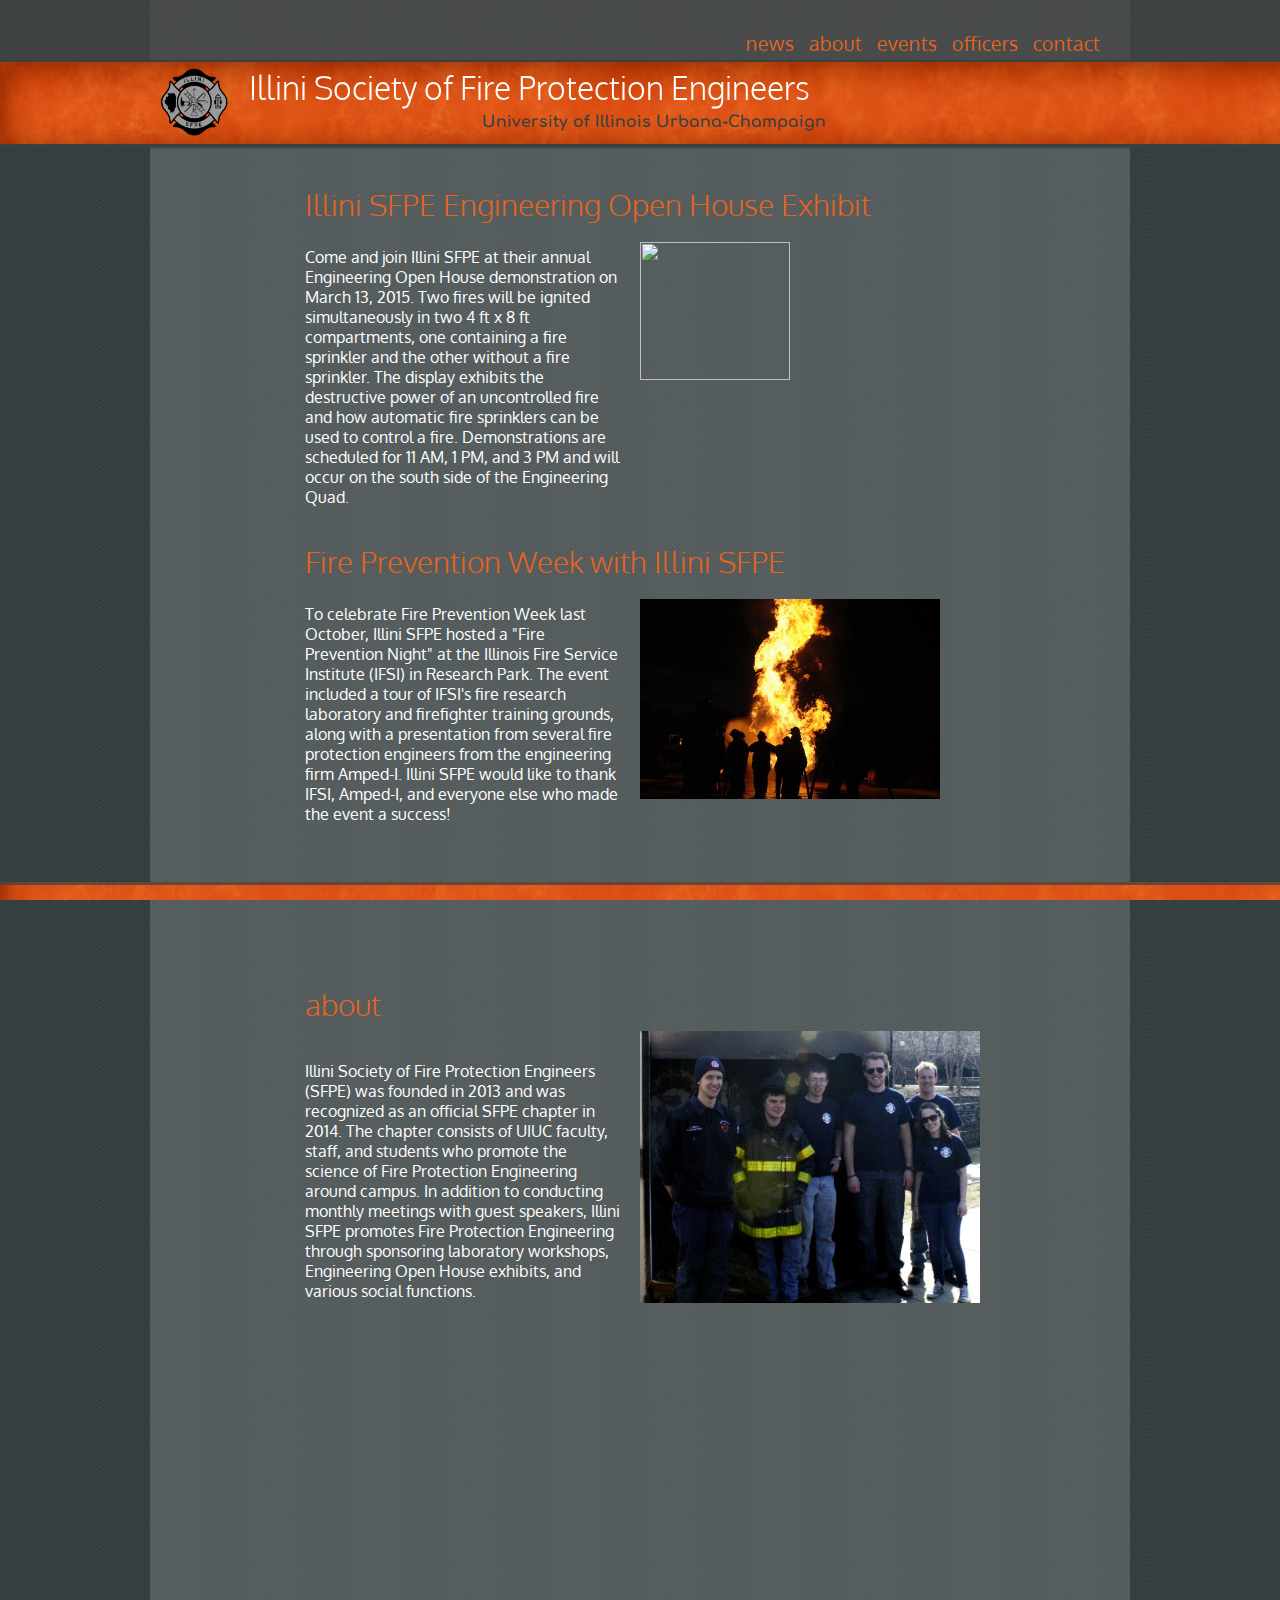
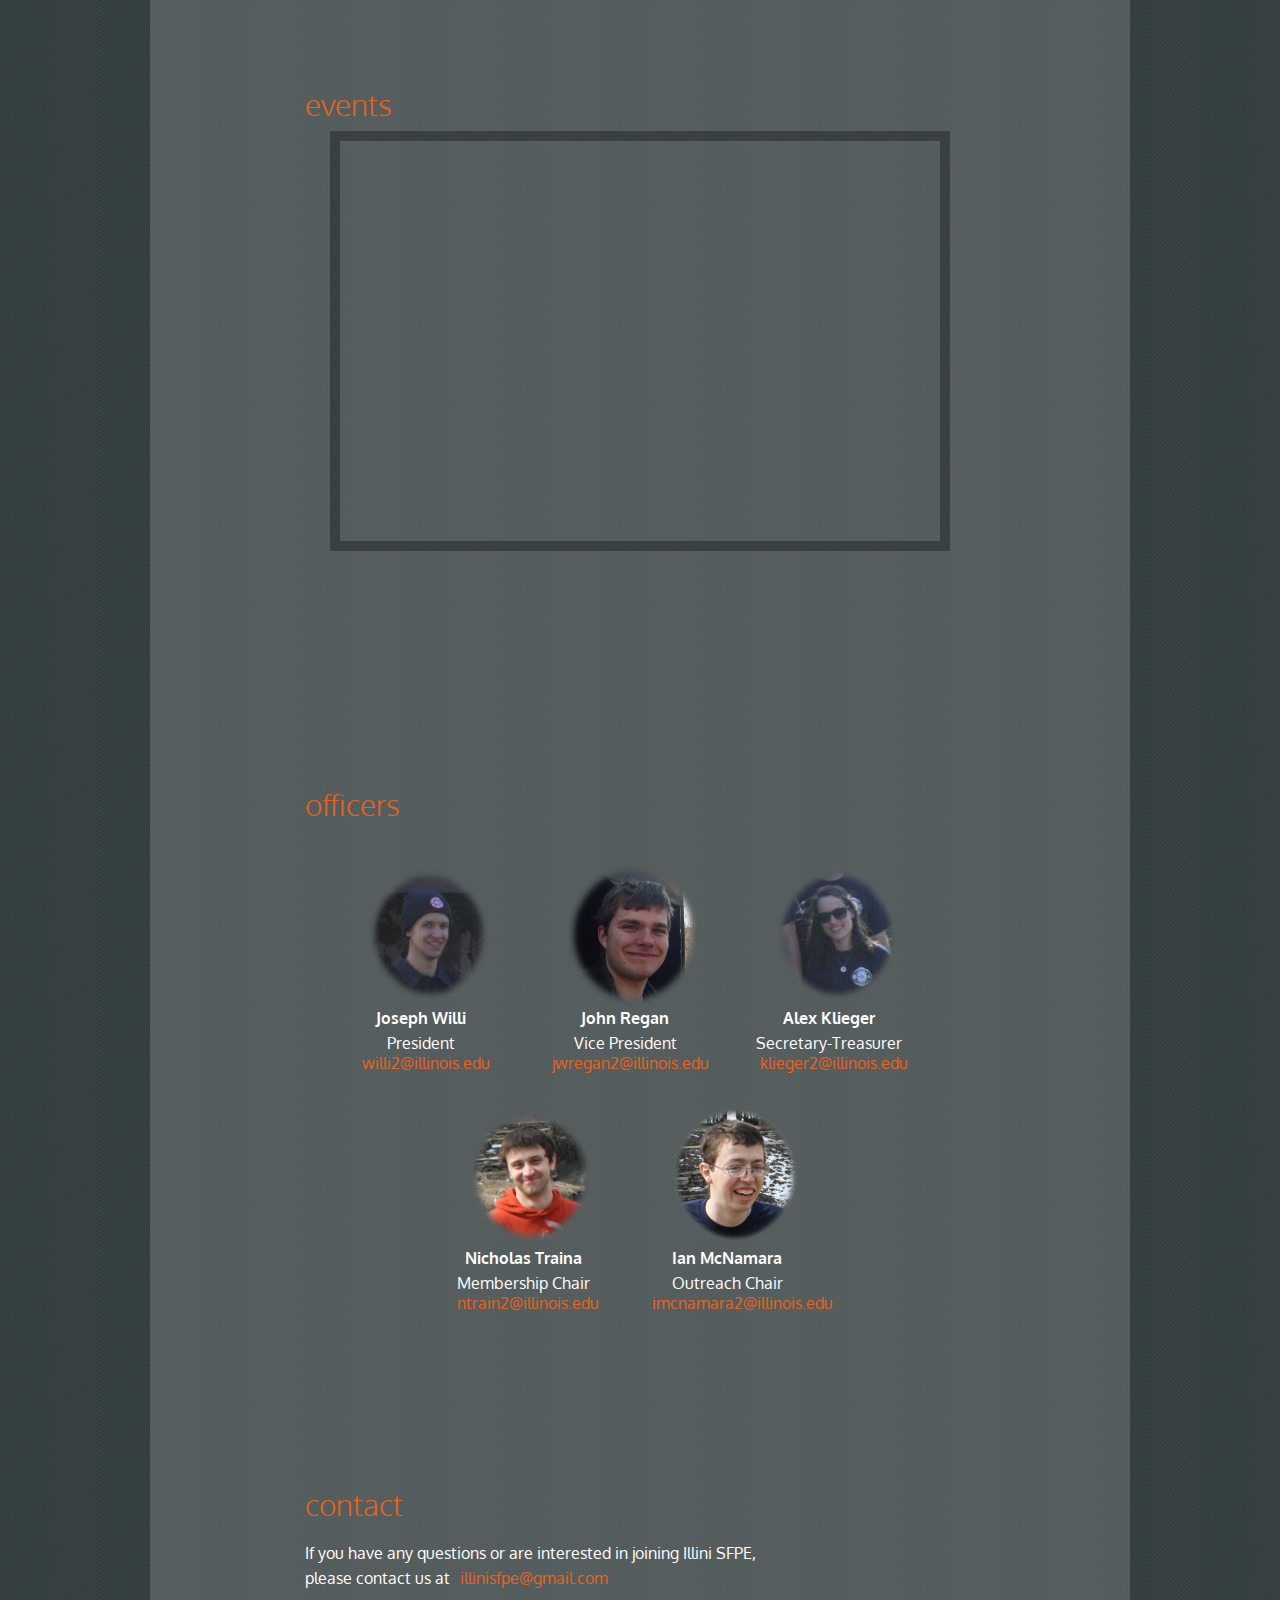
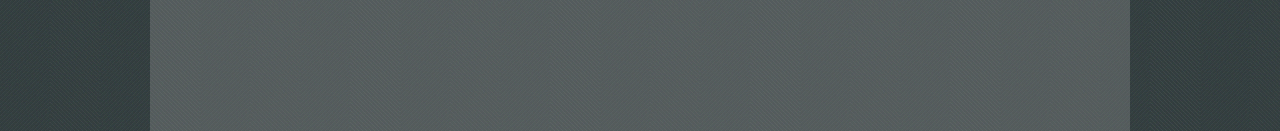
==== index.html @ 4f4c5bdd "Fixed bottom foot" ====
<html>
    <head>
        <title>SFPE UIUC</title>
        <link href='http://fonts.googleapis.com/css?family=Duru+Sans' rel='stylesheet' type='text/css'>
        <link href='http://fonts.googleapis.com/css?family=Comfortaa:300' rel='stylesheet' type='text/css'>
        <link href='http://fonts.googleapis.com/css?family=Oxygen:400,300' rel='stylesheet' type='text/css'>
        <link rel="stylesheet" type="text/css" href="illini_sfpe_website.css">
        <script src="http://ajax.googleapis.com/ajax/libs/jquery/1.11.1/jquery.min.js"></script> 
    	<script src="//code.jquery.com/jquery-1.10.2.js"></script> 
        <script src="illini_sfpe_website.js"></script>
        <script type="text/javascript">
            $(document).ready( function() {
                $('.subMenu').smint({
                    'scrollSpeed' : 1000
                });
            });
        </script>
    </head>
    <body>
         <div  class="sticky">
            <div class="navbar smint">
                <nav class="navbuttons">
                    <a href="#news">news</a>
                    <a href="#about">about</a>
                    <a href="#events">events</a>
                    <a href="#officers">officers</a>
                    <a href="#contact">contact</a>
                </nav>
            </div>
            <div class="logo smint">
                <a href="#news">
                    <img src="logo.png">
                    <div class="name_wrapper">
                    <h1>Illini Society of Fire Protection Engineers</h1>
                    <h4> University  of Illinois Urbana-Champaign </h4>
                    </div>
                </a>
            </div>
        </div>
        <div class="box">
            <div class="main">
           	   <div class="section-wrapper news">

                        <h4 class="title">Illini SFPE Engineering Open House Exhibit</h4>
                        <div class="section">
                            <div class="content_wrapper">
                                <figure>
                                    <img class="eoh" src="eoh.jpg" align="right">
                                    <!-- <figcaption>class="content">Live-fire propane training exercise at IFSI</figcaption> -->
                                </figure>
                            </div>
                            <div class="content_wrapper">
                                <p>Come and join Illini SFPE at their annual Engineering Open House demonstration on March 13, 2015. Two fires will be ignited simultaneously in two 4 ft x 8 ft compartments, one containing a fire sprinkler and the other without a fire sprinkler. The display exhibits the destructive power of an uncontrolled fire and how automatic fire sprinklers can be used to control a fire. 
                                Demonstrations are scheduled for 11 AM, 1 PM, and 3 PM and will occur on the south side of the Engineering Quad. </p>
                                <!-- The sprinkler will suppress the fire in its compartment while the fire in the other compartment will continue to grow and eventually reach a state known as &#8220;flashover&#8221;. -->
                            </div>
                        </div>
                        <h4 class="title">Fire Prevention Week with Illini SFPE</h4>
                        <div class="section">
                            <div class="content_wrapper">
                                <figure>
                                    <img class="eoh" src="fire.jpg" align="right">
                                    <!--<figcaption class="content">Live-fire propane training exercise at IFSI</figcaption>!-->
                                </figure>
                            </div>
                            <div class="content_wrapper">
                                <p>To celebrate Fire Prevention Week last October, Illini SFPE hosted a "Fire Prevention Night" at the Illinois Fire Service Institute (IFSI) in Research Park. The event included a tour of IFSI's fire research laboratory and firefighter training grounds, along with a presentation from several fire protection engineers from the engineering firm Amped-I. Illini SFPE would like to thank IFSI, Amped-I, and everyone else who made the event a success!
                                </p>
                            </div>
                       </div>
<!--                         <h4 class="title">Fire Prevention Tips</h4>
                        <div class="section content">
                                <ul>
                                    <li>If a fire occurs in your home, GET OUT, STAY OUT and CALL for help</li>
				    <li>Install smoke alarms on every level of your home, inside bedrooms and outside sleeping areas</li>
				    <li>Test smoke alarms once a month, if they’re not working, change the batteries</li>
				    <li>Talk with all household members about a fire escape plan and practice the plan twice a year.</li>
				</ul> -->
<!--                 </div> -->
                    </div>
                    <div class="section-wrapper about">
                            <h4 class="title">about</h4>
                            <div class="section">
                                <img class="eoh" src="Group_Picture2.jpg" align="right">
                                <p class="content">Illini Society of Fire Protection Engineers (SFPE) was founded in 2013 and was recognized as an official SFPE chapter in 2014. The chapter consists of UIUC faculty, staff, and students who promote the science of Fire Protection Engineering around campus. In addition to conducting monthly meetings with guest speakers, Illini SFPE promotes Fire Protection Engineering through sponsoring laboratory workshops, Engineering Open House exhibits, and various social functions.</p>
                    </div>
                    </div>
                        <div class="section-wrapper events">
                        <h4 class="title">events</h4>
                        <div class= "section"> 
                            <center>
                                <iframe src="https://www.google.com/calendar/embed?src=illinisfpe%40gmail.com&ctz=America/Chicago" style="width="600" height="400" frameborder="0" scrolling="no"">	      
                                </iframe>
                            </center>
                        </div>
                    </div>
                    <div class="section-wrapper officers">
                        <h4 class="title">officers</h4>
                        <div class="section">
                            <div  class="officer">
                                <img src="Joey.png">
                                <h4>Joseph Willi</h4>
                                <p class="content">President</p>
                                <a href="mailto:willi2@illinois.edu" target="_top">willi2@illinois.edu</a>
                            </div>
                            <div class="officer">
                                <img src="Jack.png">
                                <h4>John Regan</h4>
                                <p class="content">Vice President</p>
                                <a href="mailto:jwregan2@illinois.edu" target="_top">jwregan2@illinois.edu</a>
                            </div>
                            <div class="officer">
                                <img src="Alex.png">
                                <h4>Alex Klieger</h4>
                                <p class="content">Secretary-Treasurer</p>
                                <a href="mailto:klieger2@illinois.edu" target="_top">klieger2@illinois.edu</a>
                            </div>
                            <div class="officer">
                                <img src="Nick.png">
                                <h4>Nicholas Traina</h4>
                                <p class="content">Membership Chair</p>
                                <a href="mailto:ntrain2@illinois.edu" target="_top">ntrain2@illinois.edu</a>
                            </div>
                            <div class="officer">
                                <img src="Ian.png">
                                <h4>Ian McNamara</h4>
                                <p class="content">Outreach Chair</p>
                                <a href="mailto:imcnamara2@illinois.edu" target="_top">imcnamara2@illinois.edu</a>
                            </div>
                        </div>
                    </div>
                    <div class="section-wrapper contact">
                        <h4 class="title">contact</h4>
                        <p class="content">If you have any questions or are interested in joining Illini SFPE,</p>
                        <p> please contact us at<a href="mailto:illinisfpe@gmail.com" target="_top">illinisfpe@gmail.com</a></p>
                   </div>
                </div>
<!--             <img class="bottom-image" src="topPic.jpg">
            <br> -->
            </div>
            <div class="foot"></div>
        </body>
</html>
---- illini_sfpe_website.css ----
html, body {
	background-image: url("green-fibers.png");
	margin: 0;
	padding: 0;
}

.sticky {
    margin: 0;
    padding: 0;
	position: fixed;
	width: 100%;
	top: 0;
}

.navbar {
	background-color:rgba(68, 68, 68, 0.7);
	height: 60px;
}

nav {
    margin: 30px 10px 0 0;
    position: absolute;
    right: 170px;
    font-size: 20px;
    padding: 0;
}

a:link {
    border: none;
    font-family: 'Oxygen', sans-serif;
    color: rgb(231, 100, 32); 
    text-decoration: none;
    padding-left: 10px;
}

a:visited {
    color: rgb(231, 100, 32);
    text-decoration: none;
}

a:hover {
    color: white;
}

a:active {
    color: silver;
}

.logo {
    box-shadow: 2px 2px 2px rgb(58, 64, 64);
    border-top: solid 2px rgb(58, 64, 64);
    border-bottom: solid 2px rgb(58, 64, 64);
    height: 82px;
    padding: 0;
    background-image: url('fireFinal01.png');
}

.logo h1 {
    font-weight: 300;
}

.logo h4 {
    size: 30px;
    padding-left:233px;
    color: rgb(58, 64, 64);
    font-family: 'Comfortaa', sans-serif;
}

.logo a {
	display: inline-block;
}
.logo .name_wrapper {
    display: inline-block;
    vertical-align: top;
}

.logo img {
	width: 70px;
	height: 70px;
	padding: 5px 10px 5px 150px;
}
.box {
   background-color: rgba(162, 162, 162, 0.3);
   padding-bottom: 1px;
   margin: 0 150px;
}

.top img {
    padding: 100px 0 165px 0;
    width: 100%;
}

.main {
    margin-left: 150px;
    margin-right: 150px;
}

img {
    width: 100%;
}

.title {
    padding-top: 30px;
}

.section-wrapper {
    box-sizing: border-box;
    height: 700px;
    padding-bottom: 50px;
    padding-top: 50px;
}

.news {
    padding-top: 150;
    height: 900px;
    padding-bottom: 200px;
}

.section-wrapper.contact {
    height: 300px;
    margin-bottom: 30px;
}

.contact .title {
    padding-bottom: 15px;
}

.section p {
    padding-top: 5px;
}

.section img {
    padding-left: 15px;
}

.content_wrapper {
}

.home {
	position: relative;
}
.home .img_caption_wrapper {
    position: absolute
    align: right;
    padding-left: 15px;
}
.title {
    color: rgb(231, 100, 32);
    font-family: 'Oxygen', sans-serif;
    font-weight: 100;
    font-size: 30px;
    padding-bottom: 3px;
    margin: 5px;
}

.content, p, h1, h4 {
    margin: 5px;
    color: white;
    font-family: 'Oxygen', sans-serif;
}

.about p {
	padding-top: 30px;
}

p {
    font-size: 16px;
}
.eoh {
    width: 50%;
}
/*
.left-div {
    display: inline-block;
    width: 50%;
    margin: 0;
    padding: 0;
}

.space {
    display: inline-block;
    width: 3%;
}

.right-div {
    display: inline-block;
    width: 44%;
    padding: 44%;
    padding: 0;
    margin: 0;
    vertical-align: top;
}
*/

iframe {
    width: 600px;
    height: 400px;
    border: solid 10px rgb(58, 64, 64);
}

.officers .section {
    text-align: center;
}

.officer {
    padding-top: 30px;
    display: inline-block;
    margin-right: 30px;
    width: 25%;
    text-align: center;
}

.officer img {
    width: 80%;
}

.officer h4, .officer p {
    text-align: center;
    margin: 0;
}


.bottom-image {
    margin:0;
    padding:0;
    max-width: 100%; 
}

.foot {
    border-top: solid 3px;
    border-top-color:rgba(68, 68, 68, 0.8);
    background-image: url("fireFooter.png");
    height: 15px;
    border-bottom: 0px;
    margin: 0;
    padding: 0;
    position: fixed;
    width: 100%; 
    left: 0;
    bottom: 0;
}
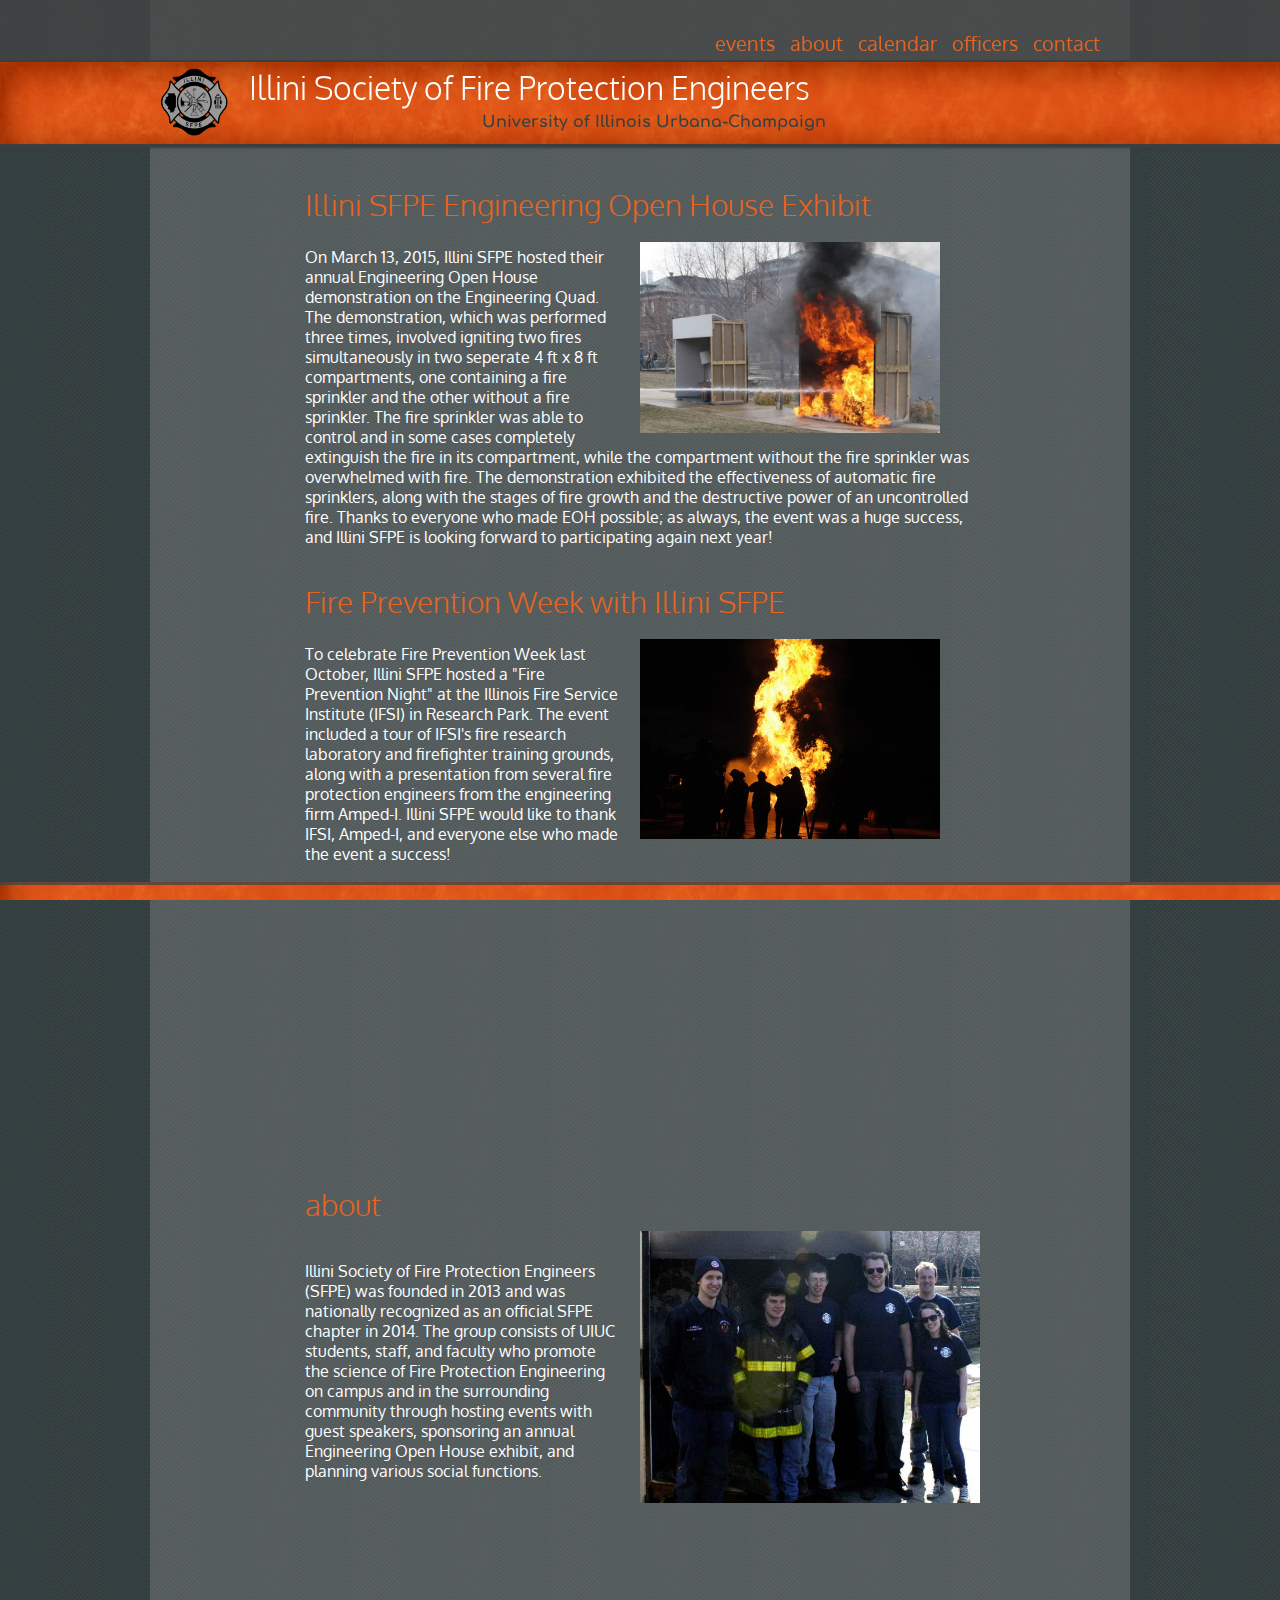
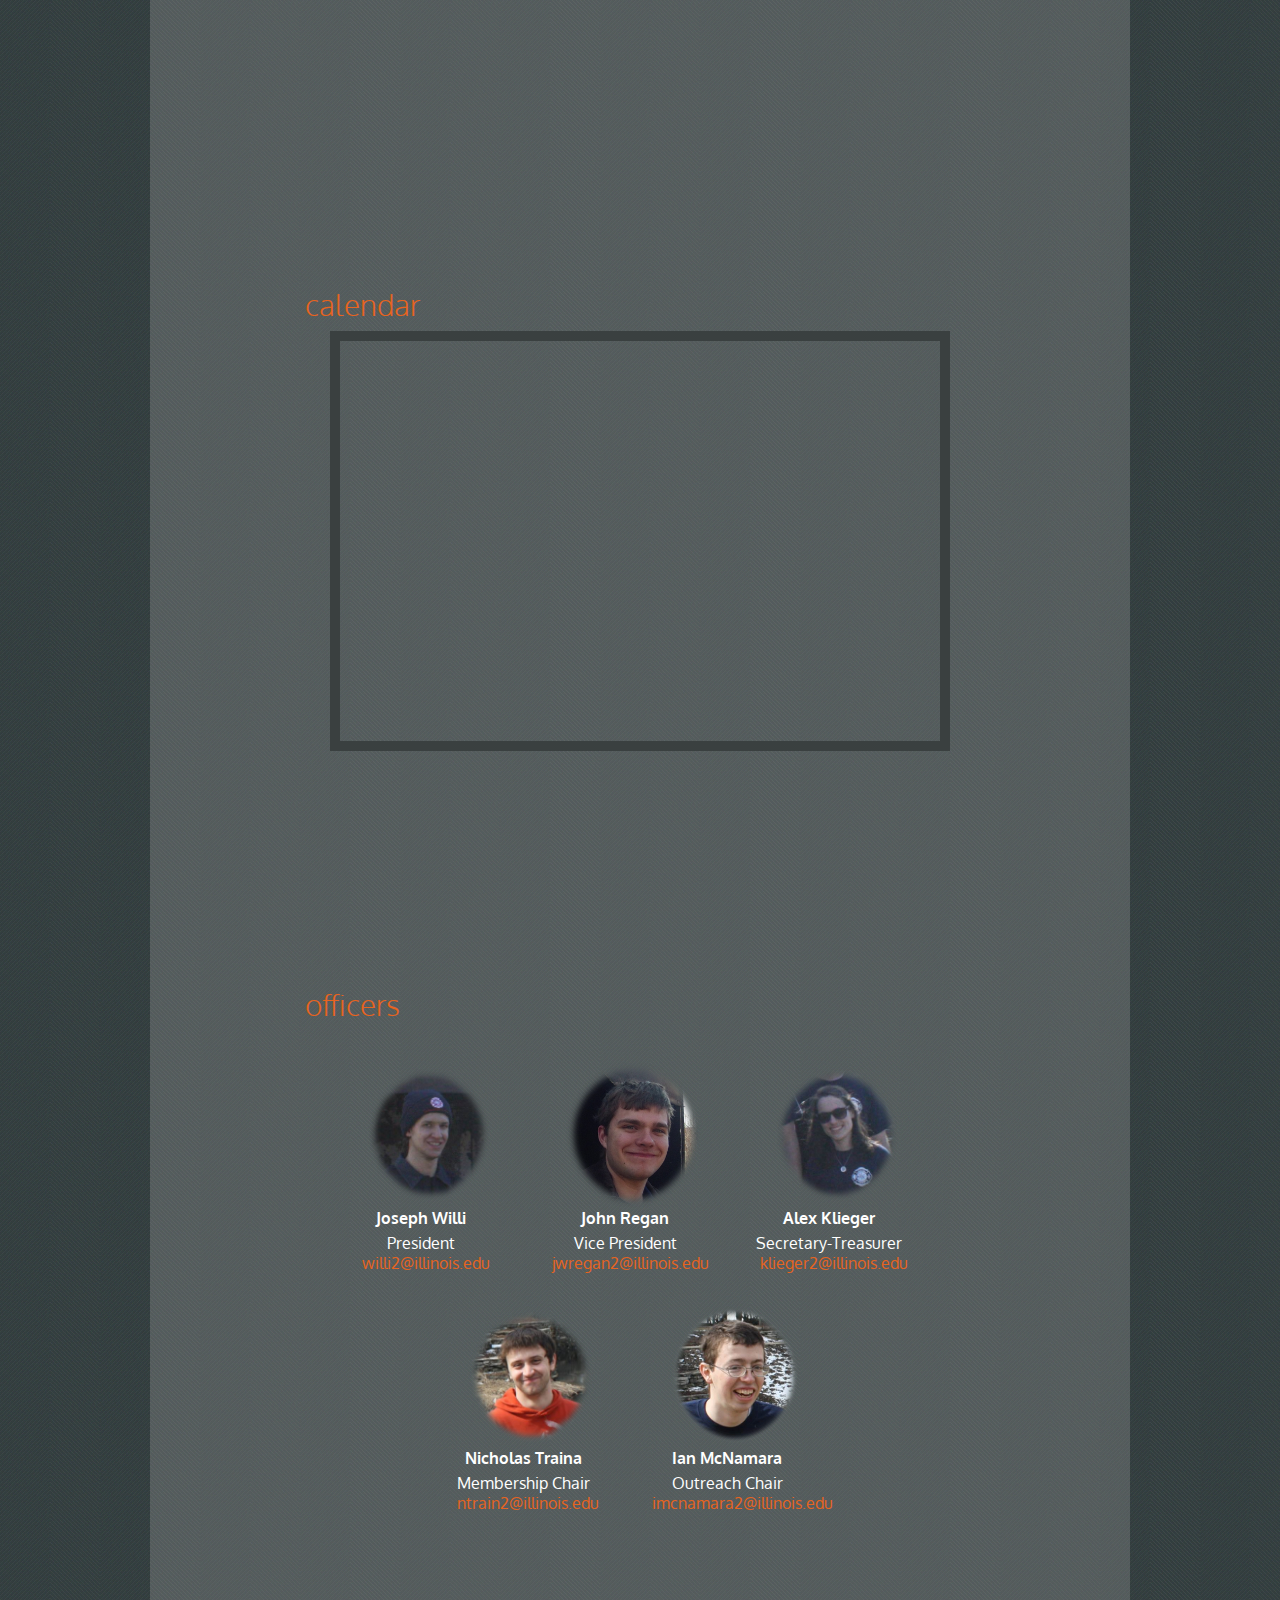
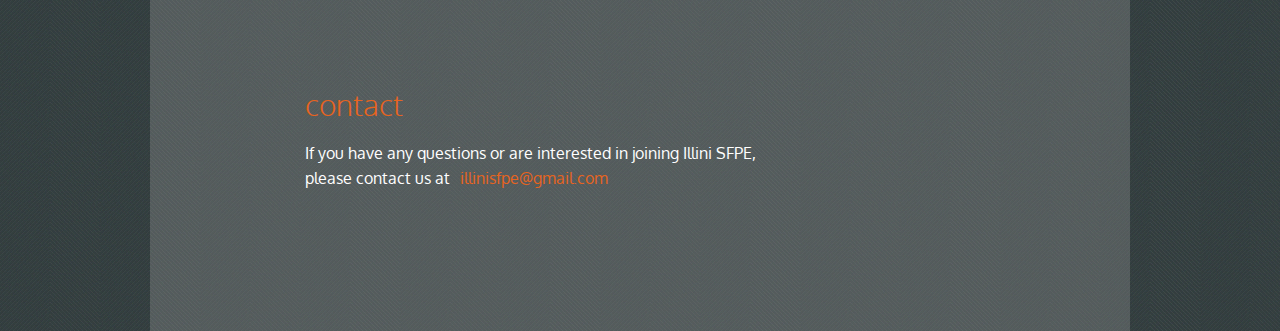
==== commit e63e4f21: "EOH Event Description" ====
--- a/index.html
+++ b/index.html
@@ -20,15 +20,15 @@
          <div  class="sticky">
             <div class="navbar smint">
                 <nav class="navbuttons">
-                    <a href="#news">news</a>
+                    <a href="#events">events</a>
                     <a href="#about">about</a>
-                    <a href="#events">events</a>
+                    <a href="#calendar">calendar</a>
                     <a href="#officers">officers</a>
                     <a href="#contact">contact</a>
                 </nav>
             </div>
             <div class="logo smint">
-                <a href="#news">
+                <a href="#events">
                     <img src="logo.png">
                     <div class="name_wrapper">
                     <h1>Illini Society of Fire Protection Engineers</h1>
@@ -39,20 +39,18 @@
         </div>
         <div class="box">
             <div class="main">
-           	   <div class="section-wrapper news">
-
+           	   <div class="section-wrapper events">
                         <h4 class="title">Illini SFPE Engineering Open House Exhibit</h4>
                         <div class="section">
                             <div class="content_wrapper">
                                 <figure>
-                                    <img class="eoh" src="eoh.jpg" align="right">
-                                    <!-- <figcaption>class="content">Live-fire propane training exercise at IFSI</figcaption> -->
+                                    <img class="eoh" src="eoh.JPG" align="right">
+                                    <!-- <! <figcaption>class="content">Live-fire propane training exercise at IFSI</figcaption> -->
                                 </figure>
                             </div>
                             <div class="content_wrapper">
-                                <p>Come and join Illini SFPE at their annual Engineering Open House demonstration on March 13, 2015. Two fires will be ignited simultaneously in two 4 ft x 8 ft compartments, one containing a fire sprinkler and the other without a fire sprinkler. The display exhibits the destructive power of an uncontrolled fire and how automatic fire sprinklers can be used to control a fire. 
-                                Demonstrations are scheduled for 11 AM, 1 PM, and 3 PM and will occur on the south side of the Engineering Quad. </p>
-                                <!-- The sprinkler will suppress the fire in its compartment while the fire in the other compartment will continue to grow and eventually reach a state known as &#8220;flashover&#8221;. -->
+                                <p> On March 13, 2015, Illini SFPE hosted their annual Engineering Open House demonstration on the Engineering Quad. The demonstration, which was performed three times, involved igniting two fires simultaneously in two seperate 4 ft x 8 ft compartments, one containing a fire sprinkler and the other without a fire sprinkler. The fire sprinkler was able to control and in some cases completely extinguish the fire in its compartment, while the compartment without the fire sprinkler was overwhelmed with fire. The demonstration exhibited the effectiveness of automatic fire sprinklers, along with the stages of fire growth and the destructive power of an uncontrolled fire. Thanks to everyone who made EOH possible; as always, the event was a huge success, and Illini SFPE is looking forward to participating again next year!
+                                </p>
                             </div>
                         </div>
                         <h4 class="title">Fire Prevention Week with Illini SFPE</h4>
@@ -68,25 +66,16 @@
                                 </p>
                             </div>
                        </div>
-<!--                         <h4 class="title">Fire Prevention Tips</h4>
-                        <div class="section content">
-                                <ul>
-                                    <li>If a fire occurs in your home, GET OUT, STAY OUT and CALL for help</li>
-				    <li>Install smoke alarms on every level of your home, inside bedrooms and outside sleeping areas</li>
-				    <li>Test smoke alarms once a month, if they’re not working, change the batteries</li>
-				    <li>Talk with all household members about a fire escape plan and practice the plan twice a year.</li>
-				</ul> -->
-<!--                 </div> -->
                     </div>
-                    <div class="section-wrapper about">
-                            <h4 class="title">about</h4>
-                            <div class="section">
-                                <img class="eoh" src="Group_Picture2.jpg" align="right">
-                                <p class="content">Illini Society of Fire Protection Engineers (SFPE) was founded in 2013 and was recognized as an official SFPE chapter in 2014. The chapter consists of UIUC faculty, staff, and students who promote the science of Fire Protection Engineering around campus. In addition to conducting monthly meetings with guest speakers, Illini SFPE promotes Fire Protection Engineering through sponsoring laboratory workshops, Engineering Open House exhibits, and various social functions.</p>
+                <div class="section-wrapper about">
+                    <h4 class="title">about</h4>
+                    <div class="section">
+                        <img class="eoh" src="Group_Picture2.jpg" align="right">
+                        <p class="content">Illini Society of Fire Protection Engineers (SFPE) was founded in 2013 and was nationally recognized as an official SFPE chapter in 2014. The group consists of UIUC students, staff, and faculty who promote the science of Fire Protection Engineering on campus and in the surrounding community through hosting events with guest speakers, sponsoring an annual Engineering Open House exhibit, and planning various social functions. </p>
                     </div>
                     </div>
-                        <div class="section-wrapper events">
-                        <h4 class="title">events</h4>
+                        <div class="section-wrapper calendar">
+                        <h4 class="title">calendar</h4>
                         <div class= "section"> 
                             <center>
                                 <iframe src="https://www.google.com/calendar/embed?src=illinisfpe%40gmail.com&ctz=America/Chicago" style="width="600" height="400" frameborder="0" scrolling="no"">	      
--- a/illini_sfpe_website.css
+++ b/illini_sfpe_website.css
@@ -110,9 +110,9 @@
     padding-top: 50px;
 }
 
-.news {
+.events {
     padding-top: 150;
-    height: 900px;
+    height: 1100px;
     padding-bottom: 200px;
 }
 
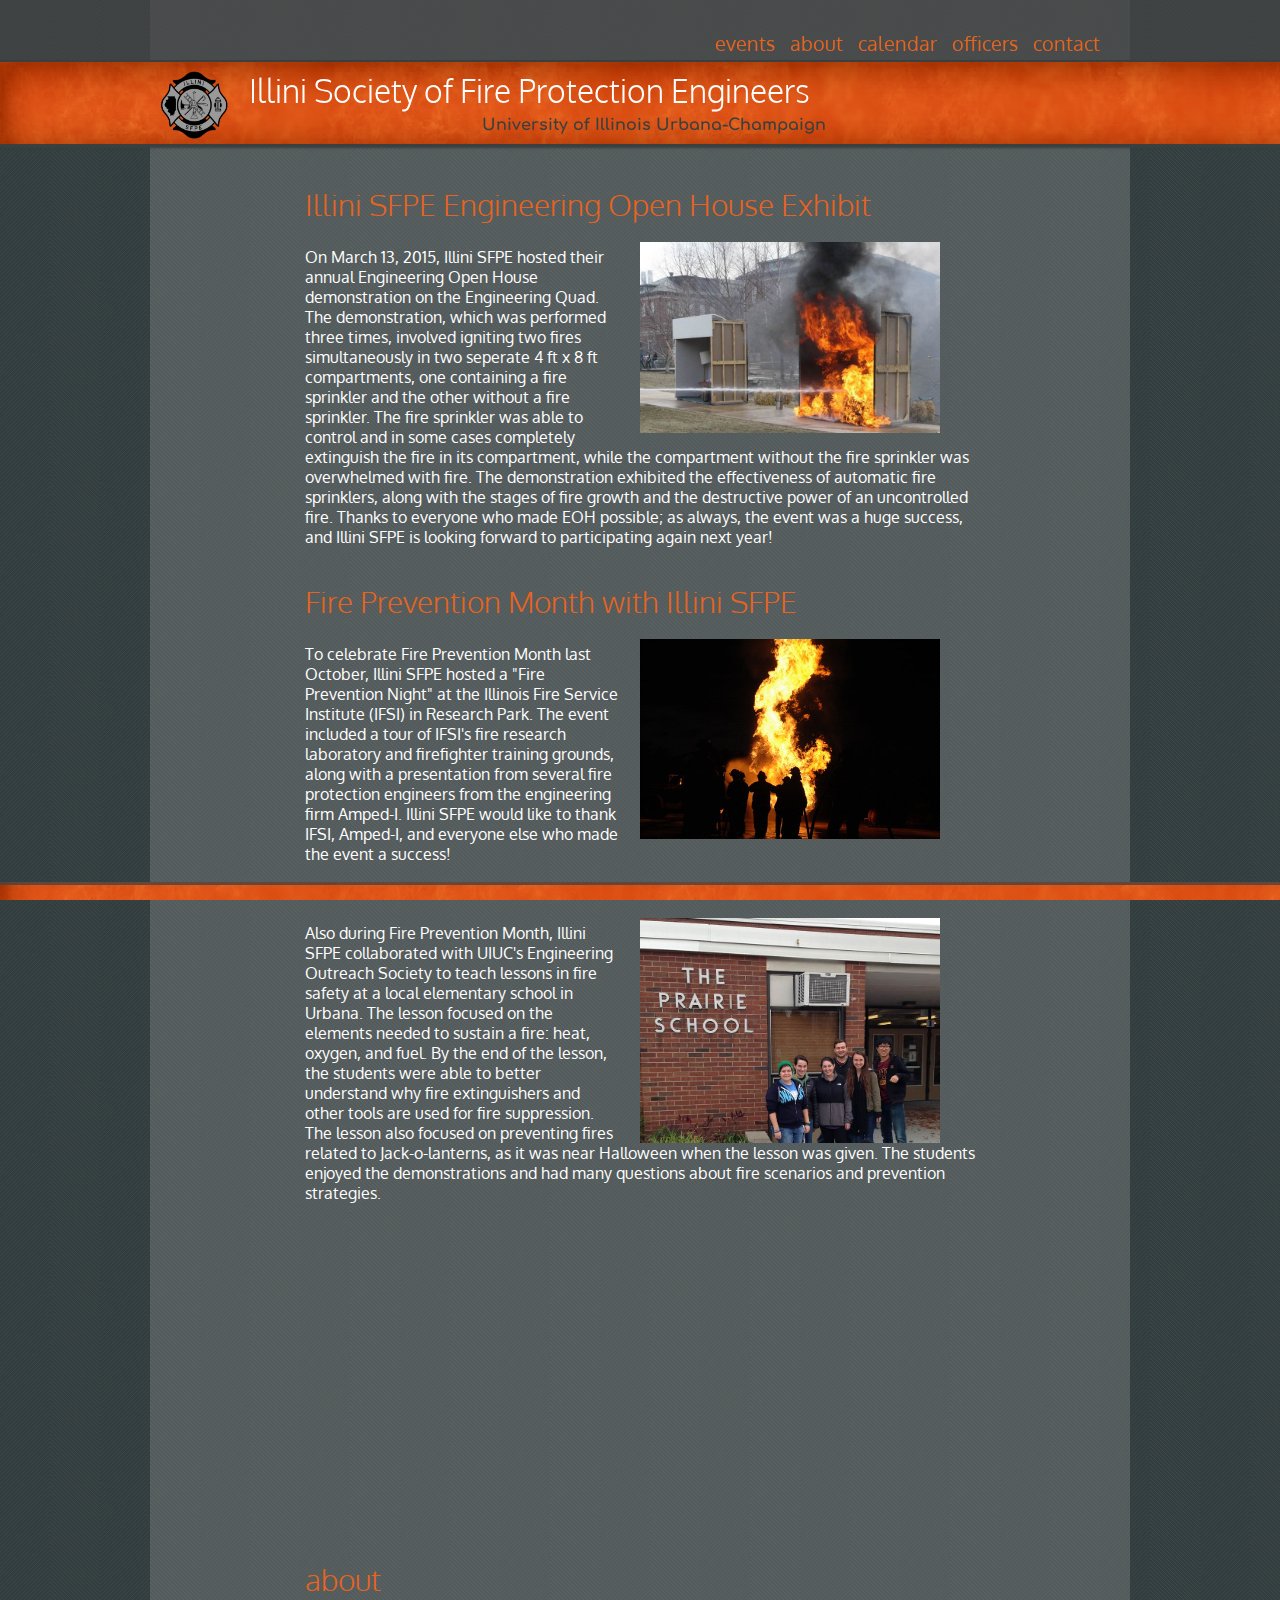
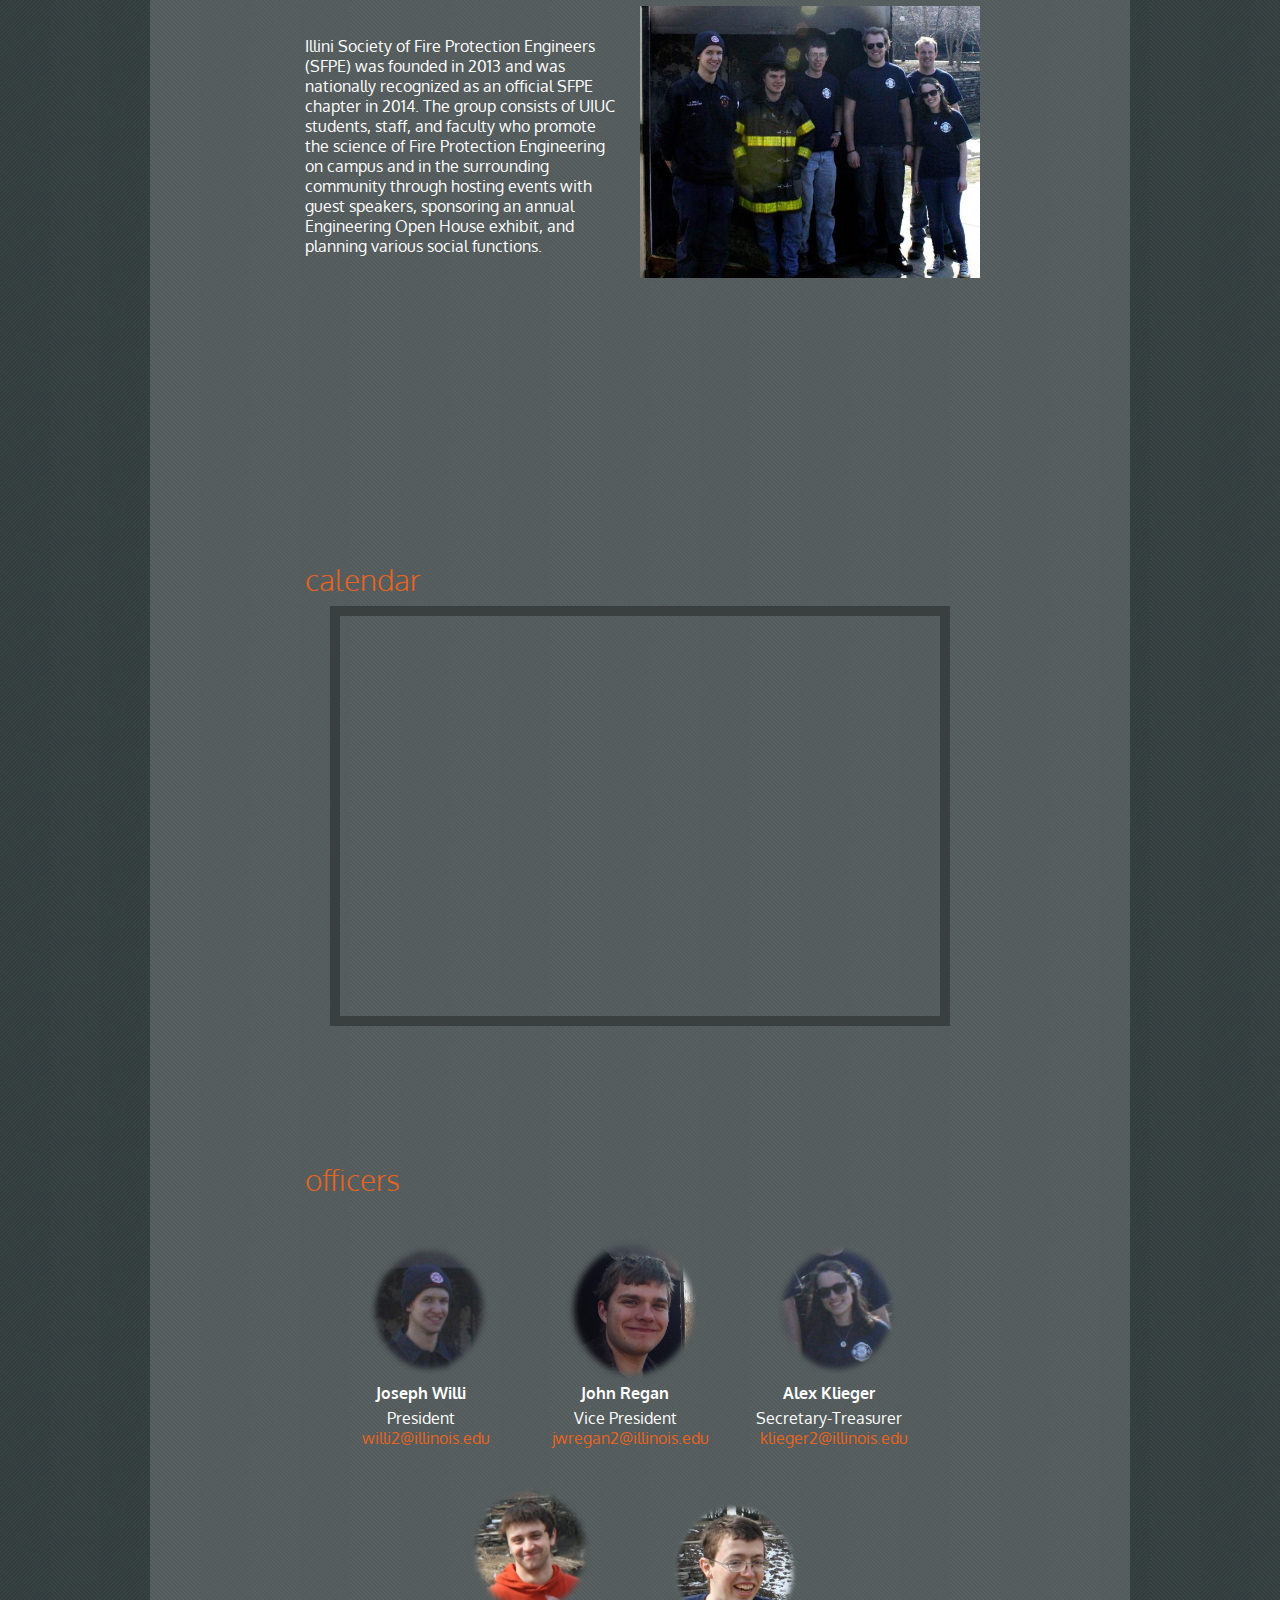
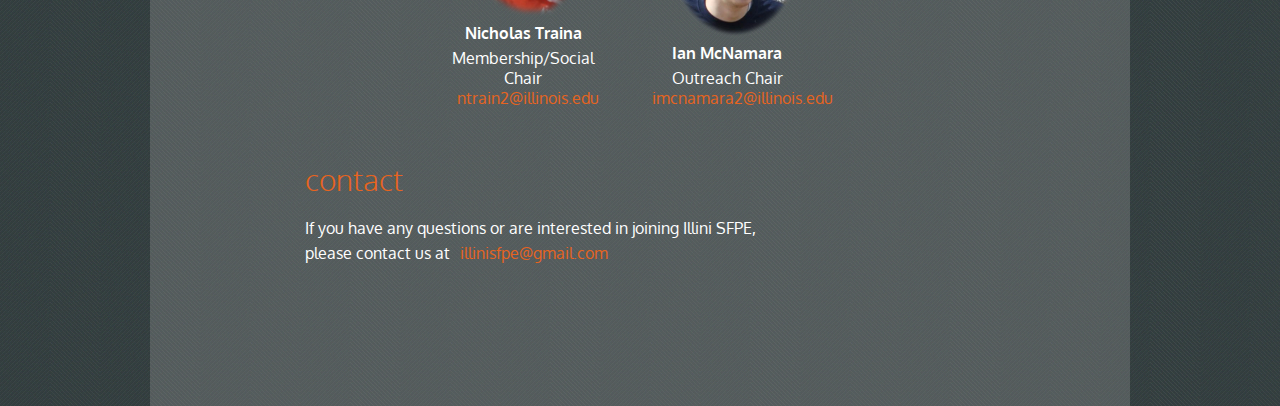
==== commit 2b667964: "FB Button, Grade School Description" ====
--- a/index.html
+++ b/index.html
@@ -1,6 +1,7 @@
 <html>
     <head>
         <title>SFPE UIUC</title>
+        <link rel="shortcut icon" href="logo.png">
         <link href='http://fonts.googleapis.com/css?family=Duru+Sans' rel='stylesheet' type='text/css'>
         <link href='http://fonts.googleapis.com/css?family=Comfortaa:300' rel='stylesheet' type='text/css'>
         <link href='http://fonts.googleapis.com/css?family=Oxygen:400,300' rel='stylesheet' type='text/css'>
@@ -17,8 +18,16 @@
         </script>
     </head>
     <body>
+<!--         <div id="fb-root"></div> <script>(function(d, s, id) {
+        //   var js, fjs = d.getElementsByTagName(s)[0];
+        //   if (d.getElementById(id)) return;
+        //   js = d.createElement(s); js.id = id;
+        //   js.src = "//connect.facebook.net/en_US/sdk.js#xfbml=1&version=v2.0";
+        //   fjs.parentNode.insertBefore(js, fjs);
+        // }(document, 'script', 'facebook-jssdk'));</script> -->
          <div  class="sticky">
             <div class="navbar smint">
+             <iframe align="left" src="http://www.facebook.com/plugins/like.php?href=http%3A%2F%2Fwww.facebook.com/IlliniSFPE" layout="button_count" action="like" colorscheme="light" style="overflow:hidden;width:30%;height:60px;" scrolling="no" allowTransparency="false" frameborder="0" show_faces="false"></iframe>
                 <nav class="navbuttons">
                     <a href="#events">events</a>
                     <a href="#about">about</a>
@@ -35,6 +44,8 @@
                     <h4> University  of Illinois Urbana-Champaign </h4>
                     </div>
                 </a>
+<!--                  <iframe align="right" src="http://www.facebook.com/plugins/like.php?href=http%3A%2F%2Fwww.facebook.com/IlliniSFPE" layout="button_count" action="like" colorscheme="light" style="overflow:hidden;width:30%;height:60px;" scrolling="no" allowTransparency="false" frameborder="0" show-faces="false"></iframe> -->
+<!--             <div class="fb-like" data-href="https://www.facebook.com/IlliniSFPE" data-layout="button_count" data-action="like" data-show-faces="false" data-share="true"></div> -->
             </div>
         </div>
         <div class="box">
@@ -53,7 +64,7 @@
                                 </p>
                             </div>
                         </div>
-                        <h4 class="title">Fire Prevention Week with Illini SFPE</h4>
+                        <h4 class="title">Fire Prevention Month with Illini SFPE</h4>
                         <div class="section">
                             <div class="content_wrapper">
                                 <figure>
@@ -62,7 +73,20 @@
                                 </figure>
                             </div>
                             <div class="content_wrapper">
-                                <p>To celebrate Fire Prevention Week last October, Illini SFPE hosted a "Fire Prevention Night" at the Illinois Fire Service Institute (IFSI) in Research Park. The event included a tour of IFSI's fire research laboratory and firefighter training grounds, along with a presentation from several fire protection engineers from the engineering firm Amped-I. Illini SFPE would like to thank IFSI, Amped-I, and everyone else who made the event a success!
+                                <p>To celebrate Fire Prevention Month last October, Illini SFPE hosted a "Fire Prevention Night" at the Illinois Fire Service Institute (IFSI) in Research Park. The event included a tour of IFSI's fire research laboratory and firefighter training grounds, along with a presentation from several fire protection engineers from the engineering firm Amped-I. Illini SFPE would like to thank IFSI, Amped-I, and everyone else who made the event a success!
+                                </p>
+                            </div>
+                        </div>
+                        <h4 class="title"> </h4>
+                        <div class="section">
+                            <div class="content_wrapper">
+                                <figure>
+                                    <img class="eoh" src="grade_school.jpg" align="right">
+                                    <!--<figcaption class="content">Live-fire propane training exercise at IFSI</figcaption>!-->
+                                </figure>
+                            </div>
+                            <div class="content_wrapper">
+                                <p>Also during Fire Prevention Month, Illini SFPE collaborated with UIUC's Engineering Outreach Society to teach lessons in fire safety at a local elementary school in Urbana. The lesson focused on the elements needed to sustain a fire: heat, oxygen, and fuel. By the end of the lesson, the students were able to better understand why fire extinguishers and other tools are used for fire suppression. The lesson also focused on preventing fires related to Jack-o-lanterns, as it was near Halloween when the lesson was given. The students enjoyed the demonstrations and had many questions about fire scenarios and prevention strategies.
                                 </p>
                             </div>
                        </div>
@@ -71,16 +95,16 @@
                     <h4 class="title">about</h4>
                     <div class="section">
                         <img class="eoh" src="Group_Picture2.jpg" align="right">
-                        <p class="content">Illini Society of Fire Protection Engineers (SFPE) was founded in 2013 and was nationally recognized as an official SFPE chapter in 2014. The group consists of UIUC students, staff, and faculty who promote the science of Fire Protection Engineering on campus and in the surrounding community through hosting events with guest speakers, sponsoring an annual Engineering Open House exhibit, and planning various social functions. </p>
+                        <p class="content">Illini Society of Fire Protection Engineers (SFPE) was founded in 2013 and was nationally recognized as an official SFPE chapter in 2014. The group consists of UIUC students, staff, and faculty who promote the science of Fire Protection Engineering on campus and in the surrounding community through hosting events with guest speakers, sponsoring an annual Engineering Open House exhibit, and planning various social functions.</p>
                     </div>
                     </div>
                         <div class="section-wrapper calendar">
                         <h4 class="title">calendar</h4>
                         <div class= "section"> 
-                            <center>
-                                <iframe src="https://www.google.com/calendar/embed?src=illinisfpe%40gmail.com&ctz=America/Chicago" style="width="600" height="400" frameborder="0" scrolling="no"">	      
-                                </iframe>
-                            </center>
+                        <center>
+                            <iframe align="center" src="https://www.google.com/calendar/embed?src=illinisfpe%40gmail.com&ctz=America/Chicago" frameborder="0" scrolling="no">
+                            </iframe>
+                        </center>
                         </div>
                     </div>
                     <div class="section-wrapper officers">
@@ -107,7 +131,7 @@
                             <div class="officer">
                                 <img src="Nick.png">
                                 <h4>Nicholas Traina</h4>
-                                <p class="content">Membership Chair</p>
+                                <p class="content">Membership/Social Chair</p>
                                 <a href="mailto:ntrain2@illinois.edu" target="_top">ntrain2@illinois.edu</a>
                             </div>
                             <div class="officer">
@@ -121,7 +145,7 @@
                     <div class="section-wrapper contact">
                         <h4 class="title">contact</h4>
                         <p class="content">If you have any questions or are interested in joining Illini SFPE,</p>
-                        <p> please contact us at<a href="mailto:illinisfpe@gmail.com" target="_top">illinisfpe@gmail.com</a></p>
+                        <p> please contact us at<a href="mailto:illinisfpe@gmail.com" target="_top">illinisfpe@gmail.com</a> </p>
                    </div>
                 </div>
 <!--             <img class="bottom-image" src="topPic.jpg">
--- a/illini_sfpe_website.css
+++ b/illini_sfpe_website.css
@@ -105,14 +105,14 @@
 
 .section-wrapper {
     box-sizing: border-box;
-    height: 700px;
+    height: 600px;
     padding-bottom: 50px;
     padding-top: 50px;
 }
 
 .events {
     padding-top: 150;
-    height: 1100px;
+    height: 1475px;
     padding-bottom: 200px;
 }
 
@@ -195,6 +195,17 @@
 iframe {
     width: 600px;
     height: 400px;
+/*    padding-right: 25px;*/
+/*    padding-top: 15px;*/
+/*    padding-left: 20px*/
+    border: 0px;
+    padding: 0px 10px 5px 150px;
+}
+
+.calendar iframe {
+    padding: 0px 0px 0px 0px;
+    width: 600px;
+    height: 400px;
     border: solid 10px rgb(58, 64, 64);
 }
 
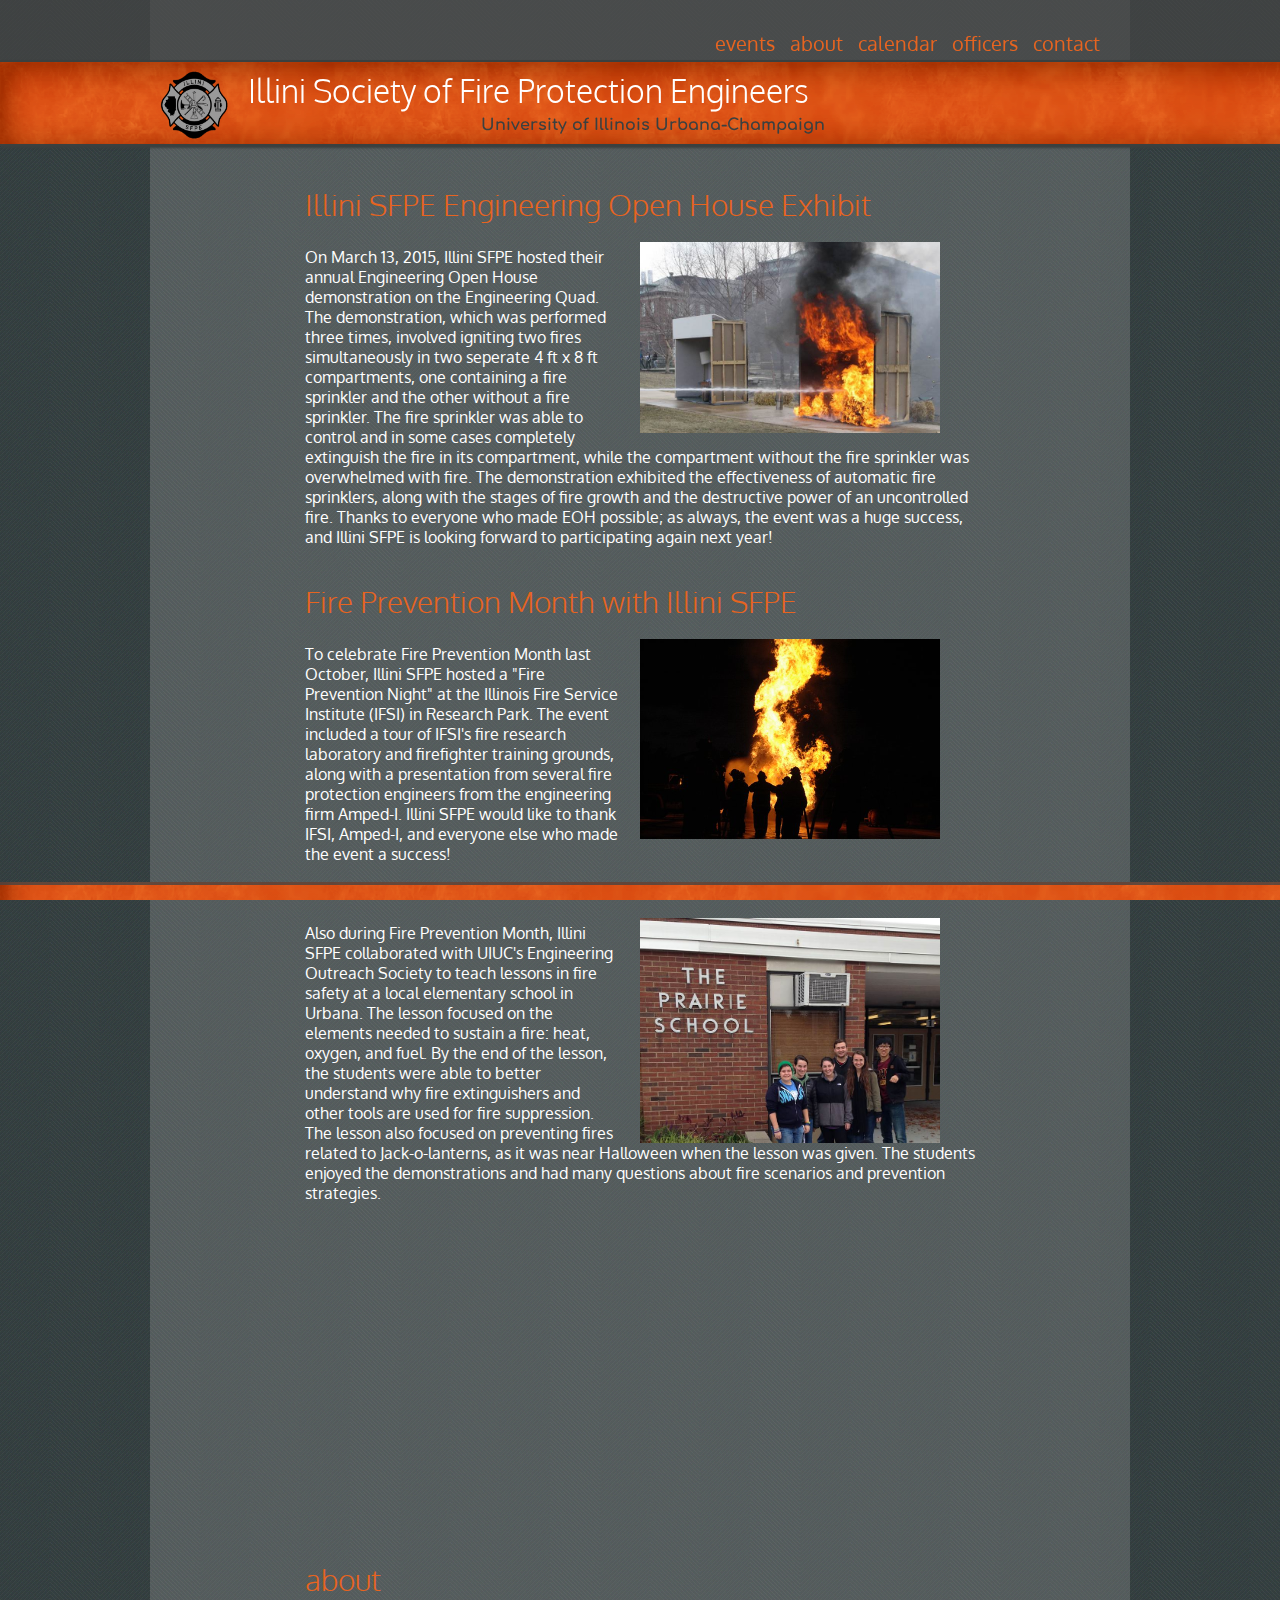
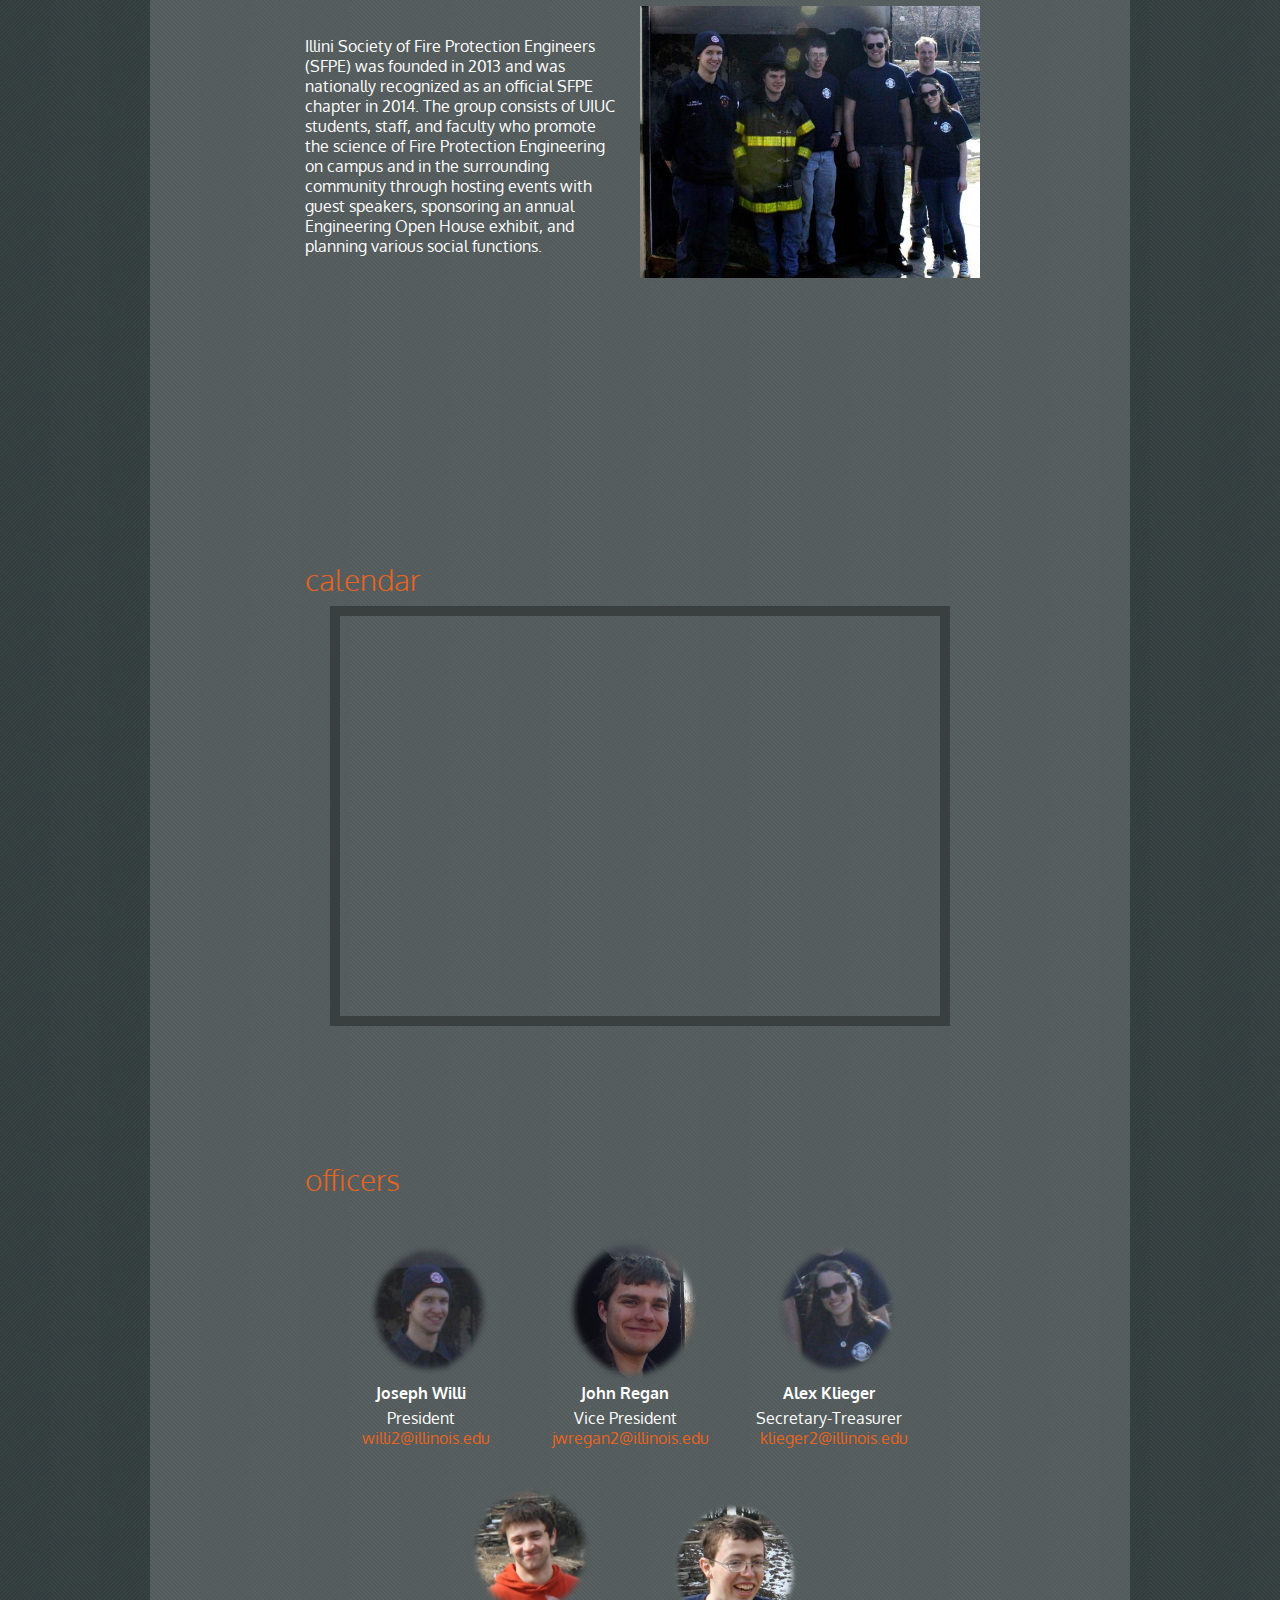
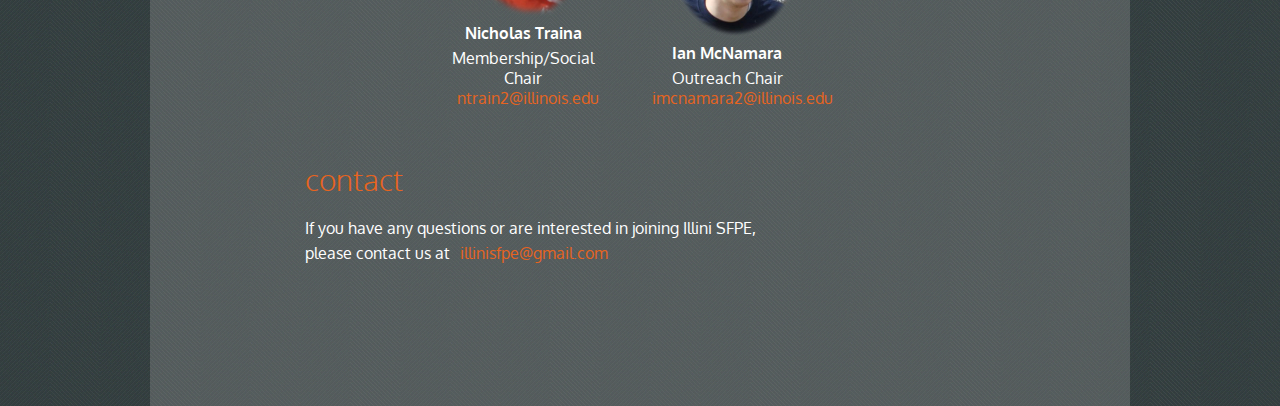
==== commit 6ce1d7b1: "Attempt to fix few on big screen" ====
--- a/index.html
+++ b/index.html
@@ -18,13 +18,6 @@
         </script>
     </head>
     <body>
-<!--         <div id="fb-root"></div> <script>(function(d, s, id) {
-        //   var js, fjs = d.getElementsByTagName(s)[0];
-        //   if (d.getElementById(id)) return;
-        //   js = d.createElement(s); js.id = id;
-        //   js.src = "//connect.facebook.net/en_US/sdk.js#xfbml=1&version=v2.0";
-        //   fjs.parentNode.insertBefore(js, fjs);
-        // }(document, 'script', 'facebook-jssdk'));</script> -->
          <div  class="sticky">
             <div class="navbar smint">
              <iframe align="left" src="http://www.facebook.com/plugins/like.php?href=http%3A%2F%2Fwww.facebook.com/IlliniSFPE" layout="button_count" action="like" colorscheme="light" style="overflow:hidden;width:30%;height:60px;" scrolling="no" allowTransparency="false" frameborder="0" show_faces="false"></iframe>
@@ -38,14 +31,12 @@
             </div>
             <div class="logo smint">
                 <a href="#events">
-                    <img src="logo.png">
+                    <img src="logo.png" align="left">
                     <div class="name_wrapper">
                     <h1>Illini Society of Fire Protection Engineers</h1>
                     <h4> University  of Illinois Urbana-Champaign </h4>
                     </div>
                 </a>
-<!--                  <iframe align="right" src="http://www.facebook.com/plugins/like.php?href=http%3A%2F%2Fwww.facebook.com/IlliniSFPE" layout="button_count" action="like" colorscheme="light" style="overflow:hidden;width:30%;height:60px;" scrolling="no" allowTransparency="false" frameborder="0" show-faces="false"></iframe> -->
-<!--             <div class="fb-like" data-href="https://www.facebook.com/IlliniSFPE" data-layout="button_count" data-action="like" data-show-faces="false" data-share="true"></div> -->
             </div>
         </div>
         <div class="box">
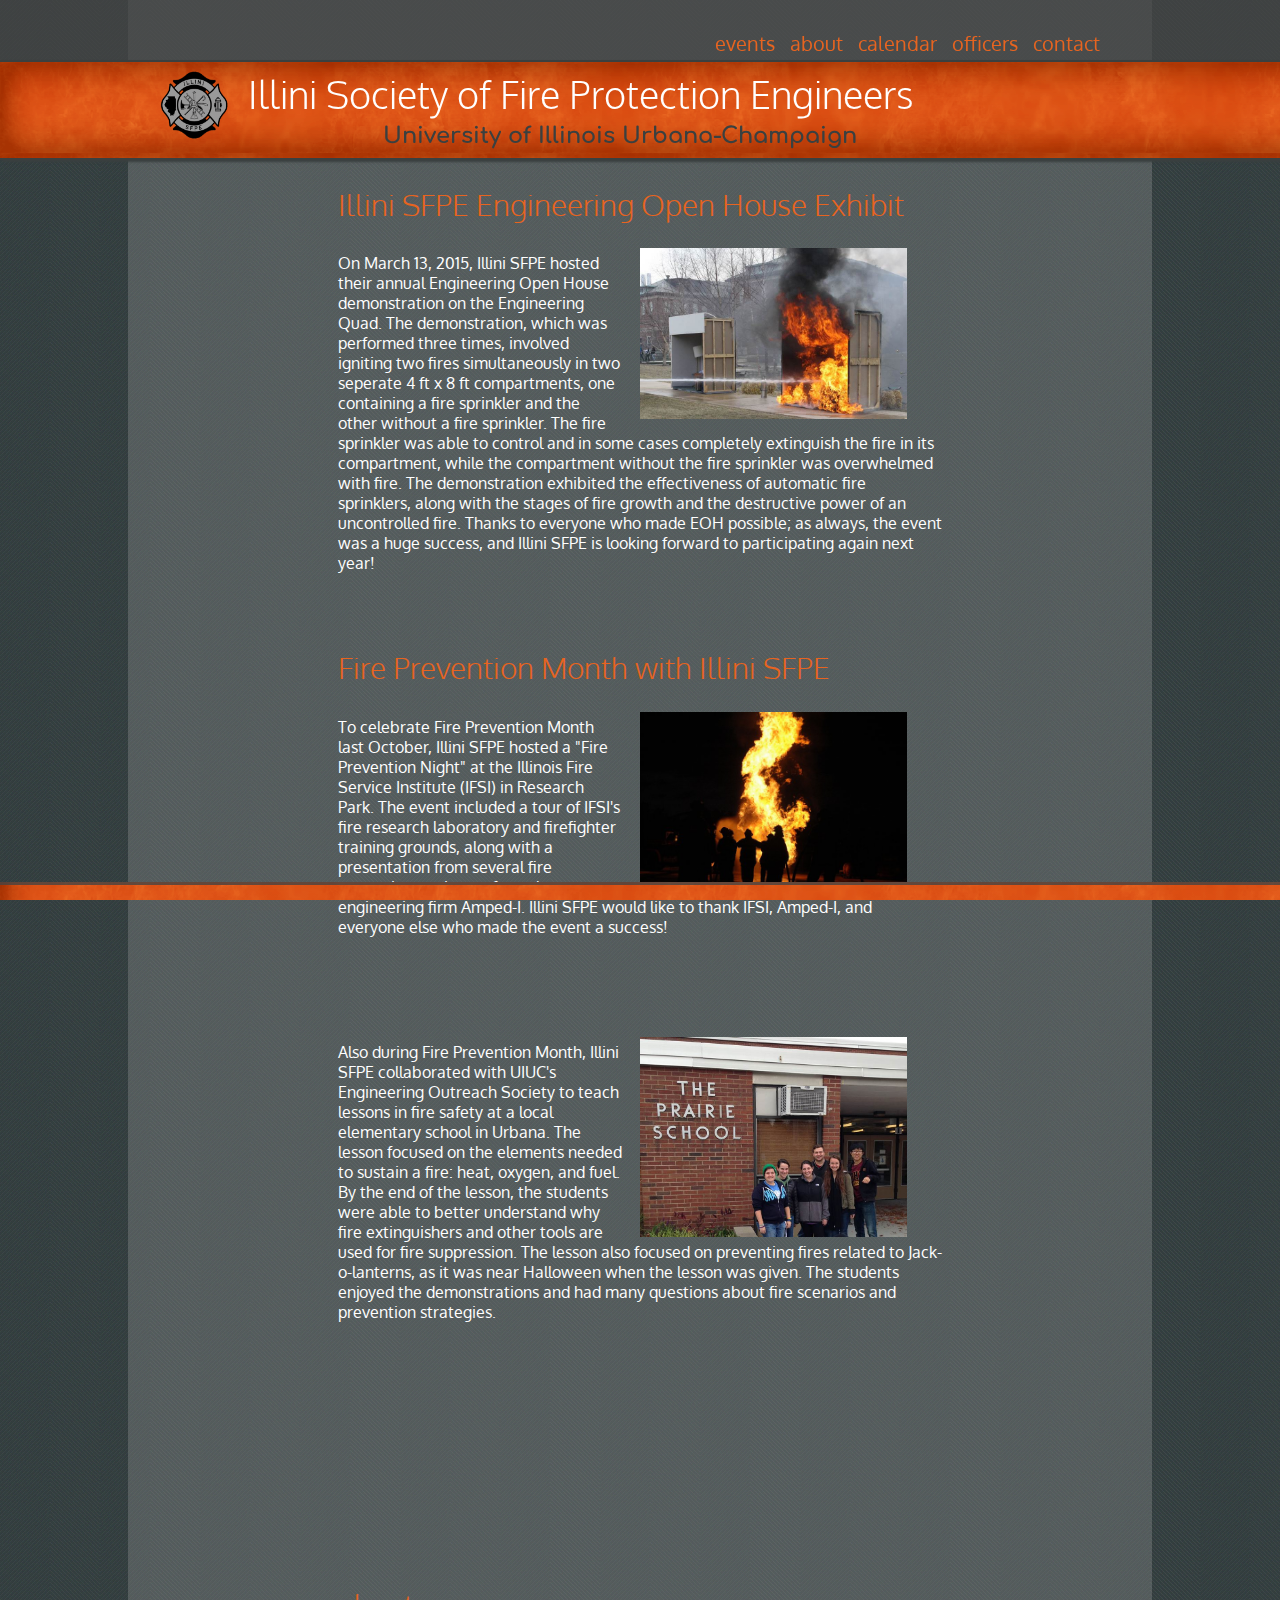
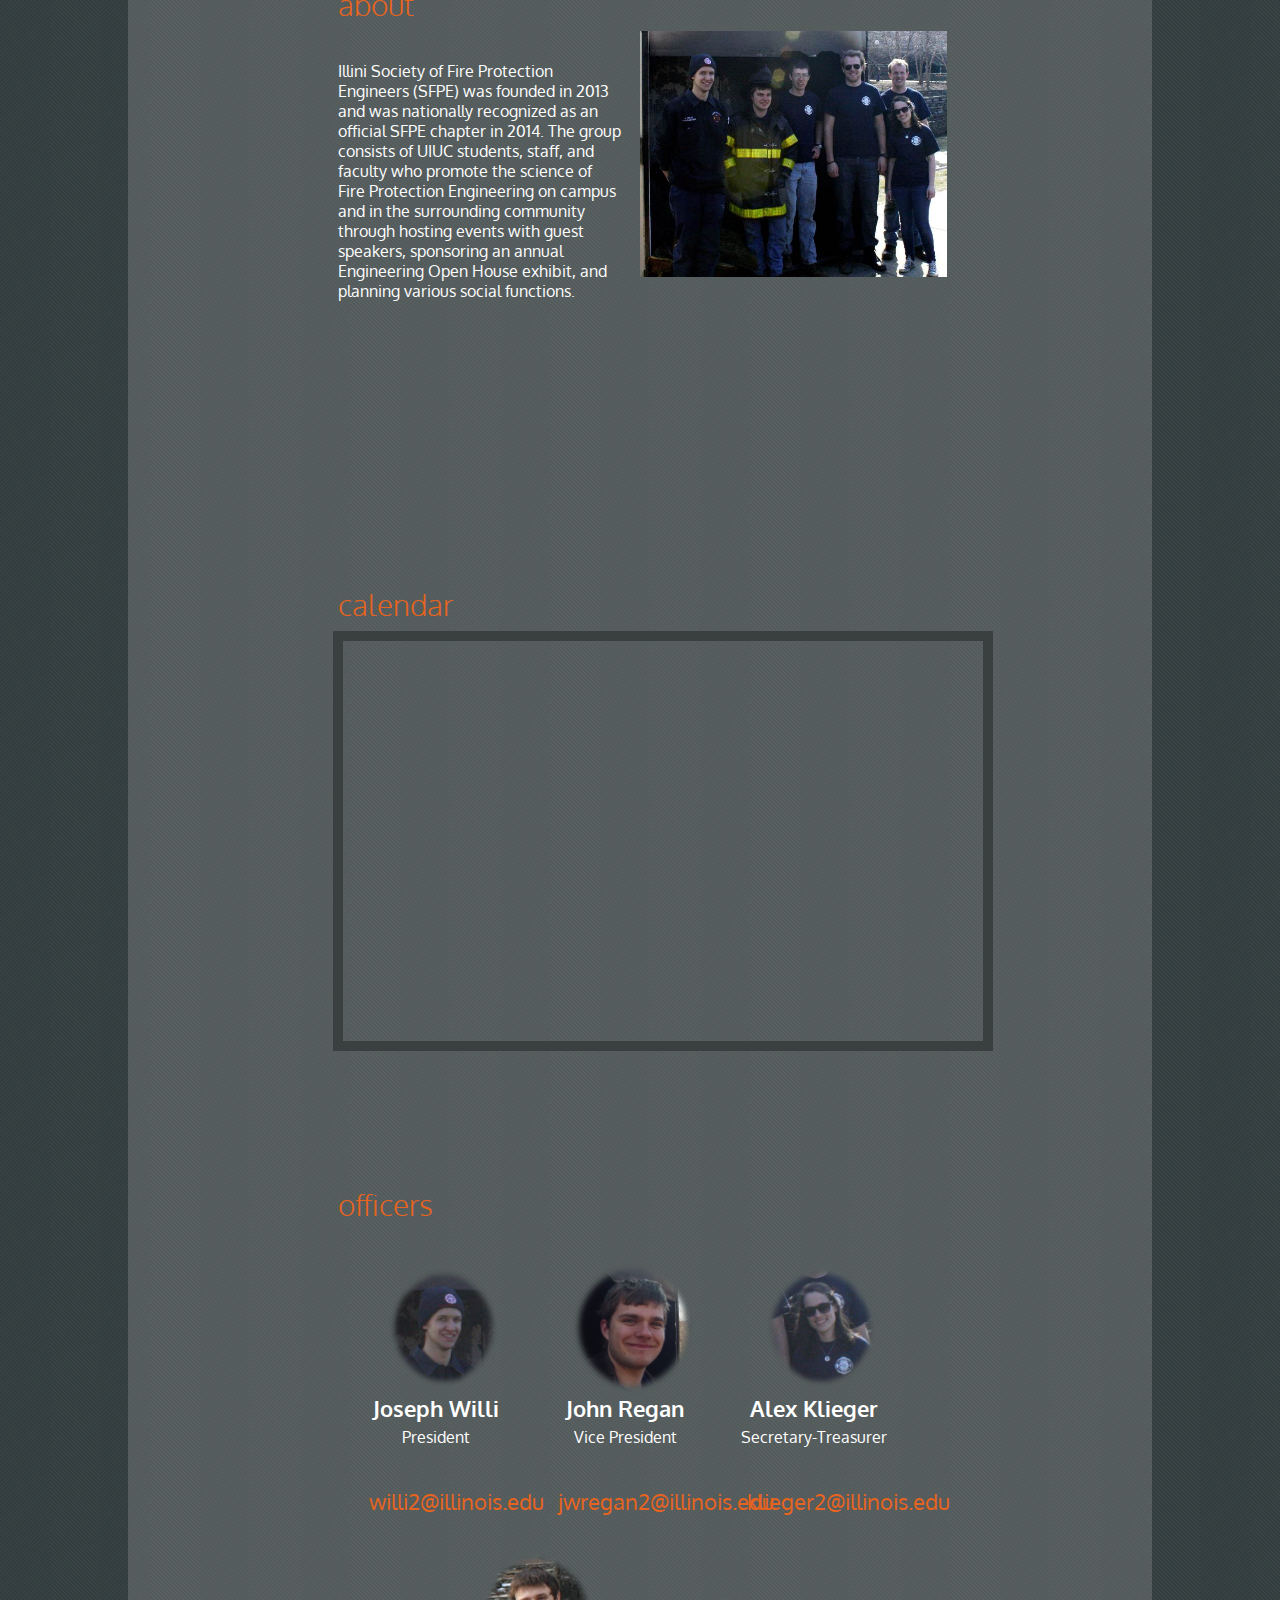
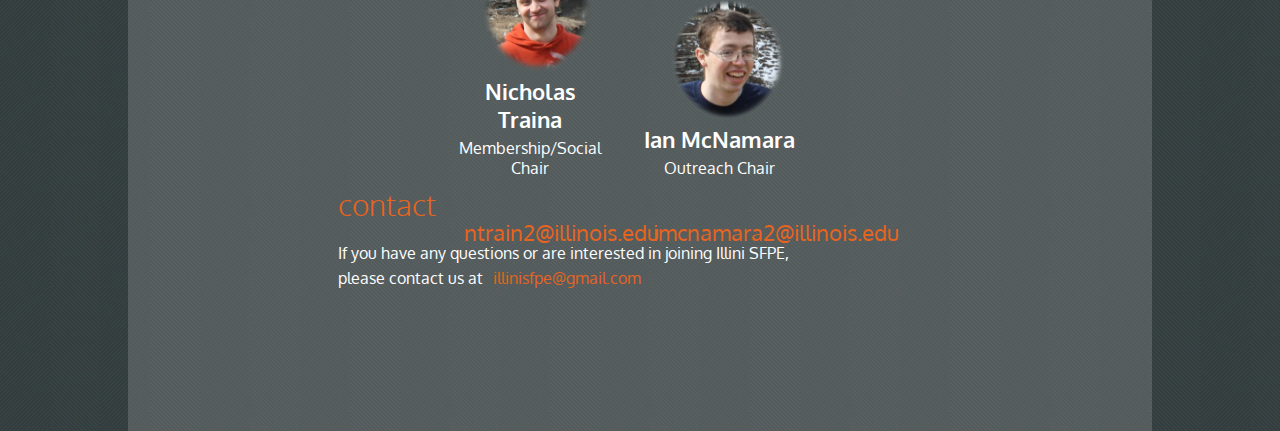
==== commit d6b49019: "Title and calendar edit" ====
--- a/index.html
+++ b/index.html
@@ -11,9 +11,29 @@
         <script src="illini_sfpe_website.js"></script>
         <script type="text/javascript">
             $(document).ready( function() {
+                /*sets up vertical scroll*/
                 $('.subMenu').smint({
                     'scrollSpeed' : 1000
                 });
+
+                /*resizes the fonts when screen size changes*/
+                var holdWidth = $(window).width();
+                $(window).on('resize', function () {
+                    newPercentage = (($(window).width() / holdWidth) * 100) + "%";
+                    $("html").css("font-size", newPercentage)
+                });
+
+                $(".calendar-iframe").css("width", 600);
+                /*resizes the fonts when screen size changes*/
+                var holdWidth = $(window).width();
+                $(window).on('resize', function () {                   
+                    var newPercentage = 0;
+                    var newWidth = 0;
+                    newPercentage = ($(window).width() / holdWidth);
+                    newWidth = ((newPercentage*holdWidth) / 2) + "px";
+                    $(".calendar-iframe").css("width", newWidth)
+                });
+                
             });
         </script>
     </head>
@@ -93,7 +113,7 @@
                         <h4 class="title">calendar</h4>
                         <div class= "section"> 
                         <center>
-                            <iframe align="center" src="https://www.google.com/calendar/embed?src=illinisfpe%40gmail.com&ctz=America/Chicago" frameborder="0" scrolling="no">
+                                <iframe class="calendar-iframe" align="center" src="https://www.google.com/calendar/embed?src=illinisfpe%40gmail.com&ctz=America/Chicago" frameborder="0" scrolling="no">
                             </iframe>
                         </center>
                         </div>
--- a/illini_sfpe_website.css
+++ b/illini_sfpe_website.css
@@ -1,7 +1,19 @@
-html, body {
+
+html { 
+    margin: 0;
+    padding: 0;
+    font-size: 90.5%;
+}
+
+h1 { 
+    font-size: 2.4rem;
+}
+
+body {
 	background-image: url("green-fibers.png");
 	margin: 0;
 	padding: 0;
+    font-size: 1.4rem;
 }
 
 .sticky {
@@ -13,7 +25,7 @@
 }
 
 .navbar {
-	background-color:rgba(68, 68, 68, 0.7);
+	background-color: rgba(68, 68, 68, 0.7);
 	height: 60px;
 }
 
@@ -50,7 +62,6 @@
     box-shadow: 2px 2px 2px rgb(58, 64, 64);
     border-top: solid 2px rgb(58, 64, 64);
     border-bottom: solid 2px rgb(58, 64, 64);
-    height: 82px;
     padding: 0;
     background-image: url('fireFinal01.png');
 }
@@ -61,7 +72,8 @@
 
 .logo h4 {
     size: 30px;
-    padding-left:233px;
+    padding-left:20%;
+    padding-bottom: 5px;
     color: rgb(58, 64, 64);
     font-family: 'Comfortaa', sans-serif;
 }
@@ -79,10 +91,11 @@
 	height: 70px;
 	padding: 5px 10px 5px 150px;
 }
+
 .box {
    background-color: rgba(162, 162, 162, 0.3);
    padding-bottom: 1px;
-   margin: 0 150px;
+   margin: 0 10%;
 }
 
 .top img {
@@ -91,8 +104,7 @@
 }
 
 .main {
-    margin-left: 150px;
-    margin-right: 150px;
+    margin: 0 20%;
 }
 
 img {
@@ -112,11 +124,12 @@
 
 .events {
     padding-top: 150;
-    height: 1475px;
+    height: 1500px;
     padding-bottom: 200px;
 }
 
 .section-wrapper.contact {
+    padding-top; 20px;
     height: 300px;
     margin-bottom: 30px;
 }
@@ -127,6 +140,7 @@
 
 .section p {
     padding-top: 5px;
+    padding-bottom: 40px;
 }
 
 .section img {
@@ -169,6 +183,7 @@
 .eoh {
     width: 50%;
 }
+
 /*
 .left-div {
     display: inline-block;
@@ -193,18 +208,13 @@
 */
 
 iframe {
-    width: 600px;
-    height: 400px;
-/*    padding-right: 25px;*/
-/*    padding-top: 15px;*/
-/*    padding-left: 20px*/
+    overflow: scroll;
     border: 0px;
     padding: 0px 10px 5px 150px;
 }
 
-.calendar iframe {
+.calendar-iframe {
     padding: 0px 0px 0px 0px;
-    width: 600px;
     height: 400px;
     border: solid 10px rgb(58, 64, 64);
 }
@@ -250,3 +260,6 @@
     left: 0;
     bottom: 0;
 }
+
+
+
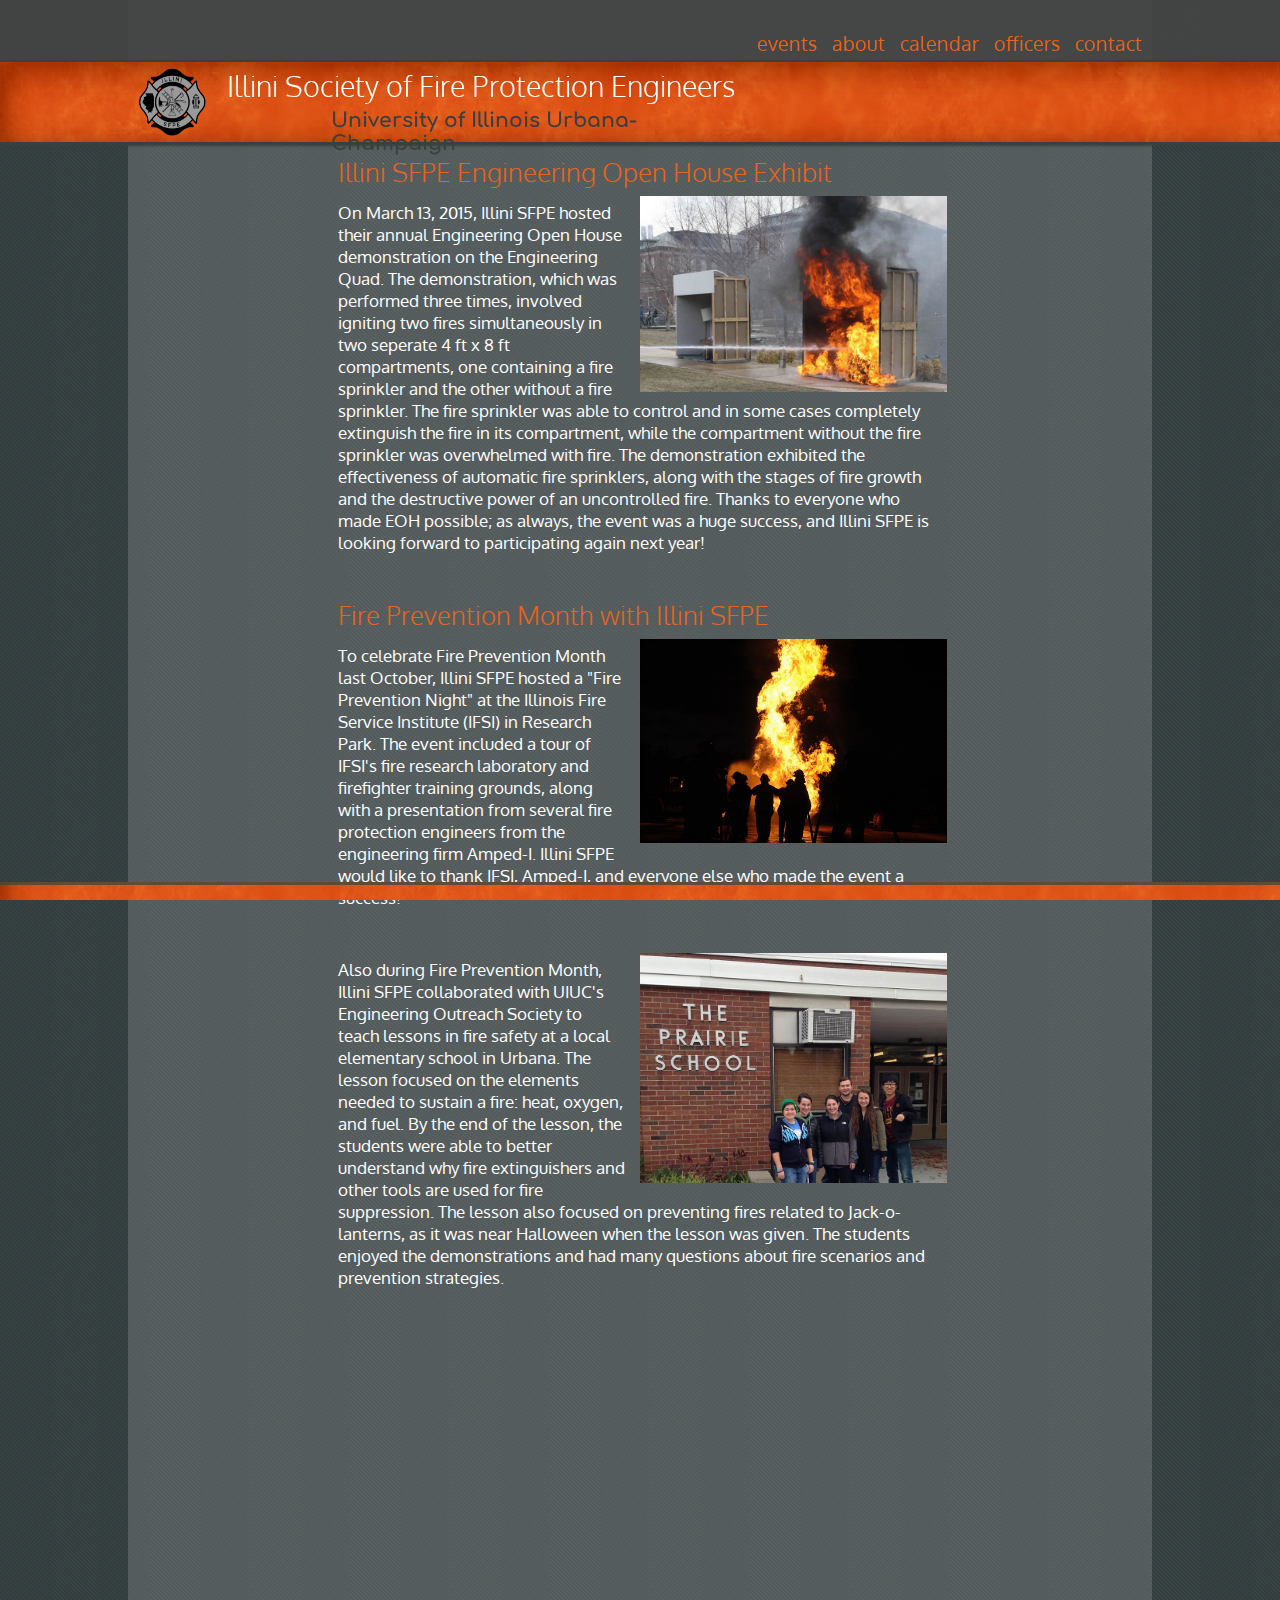
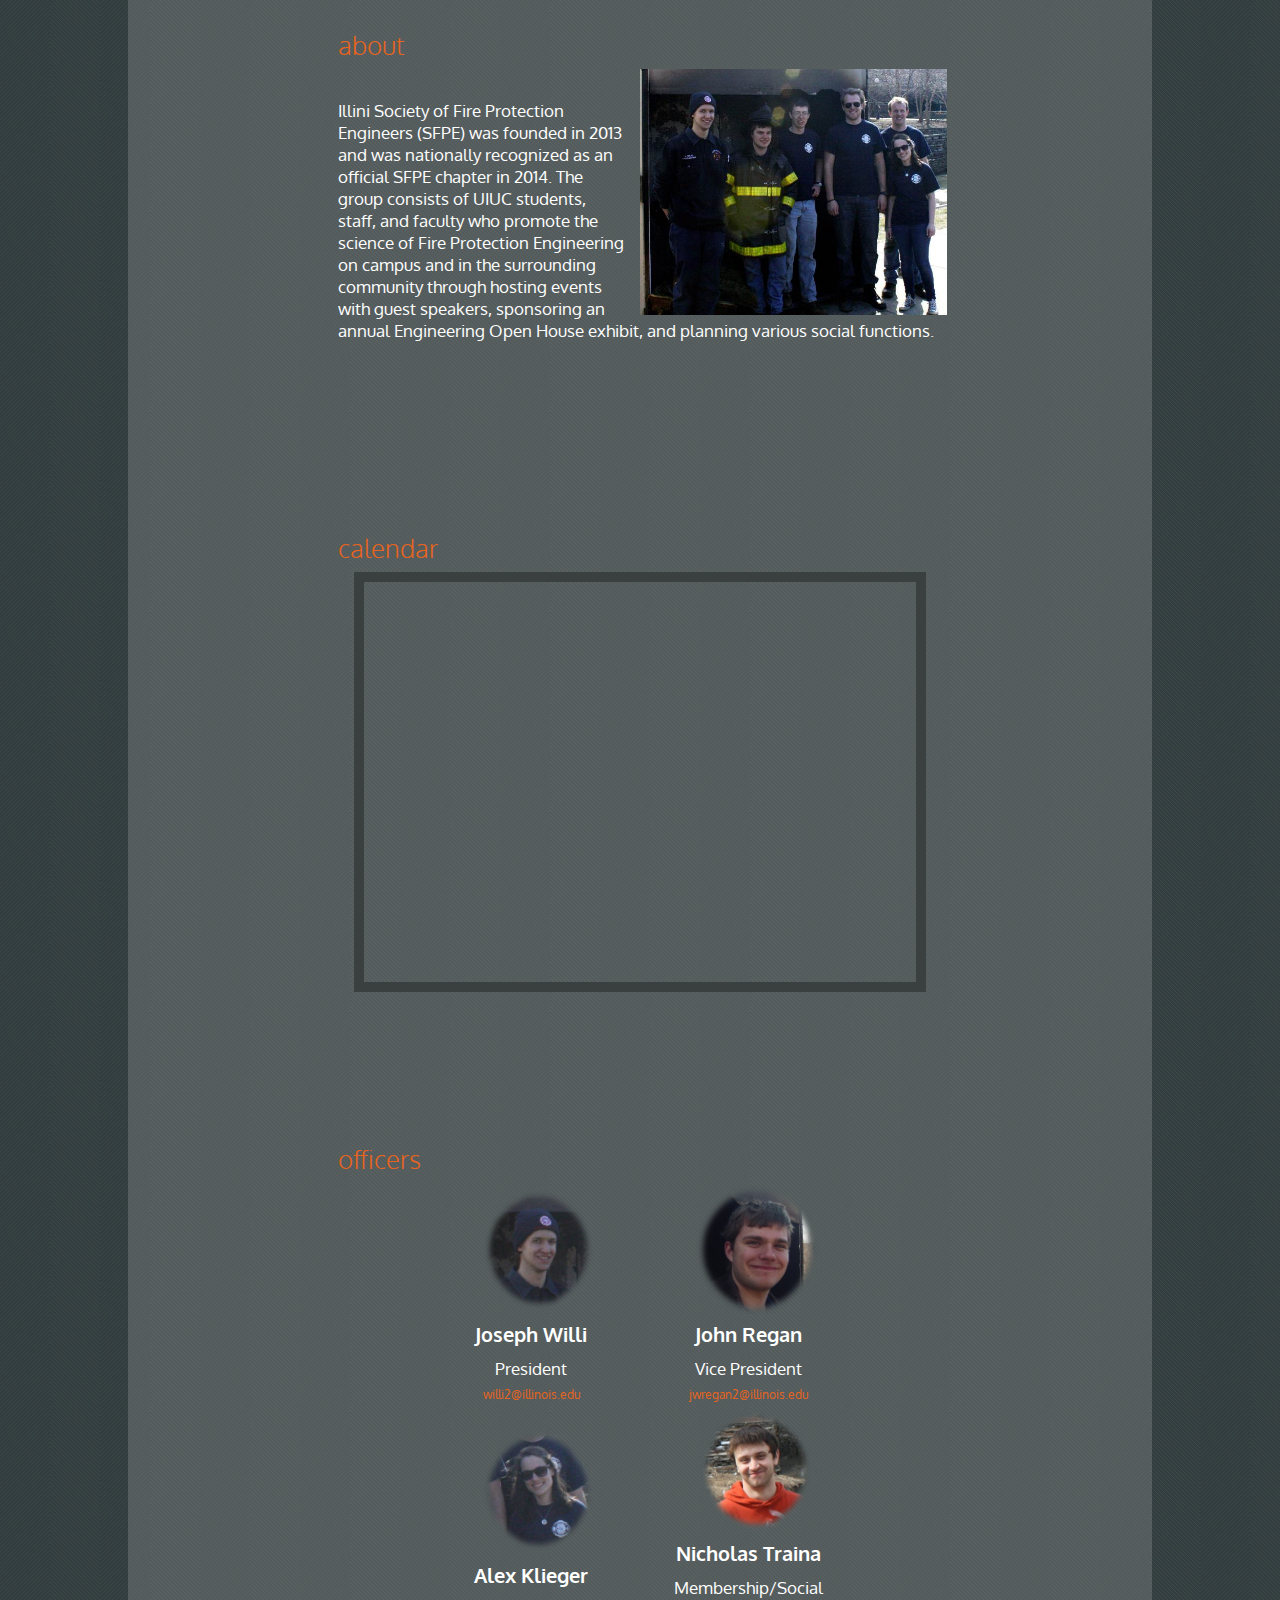
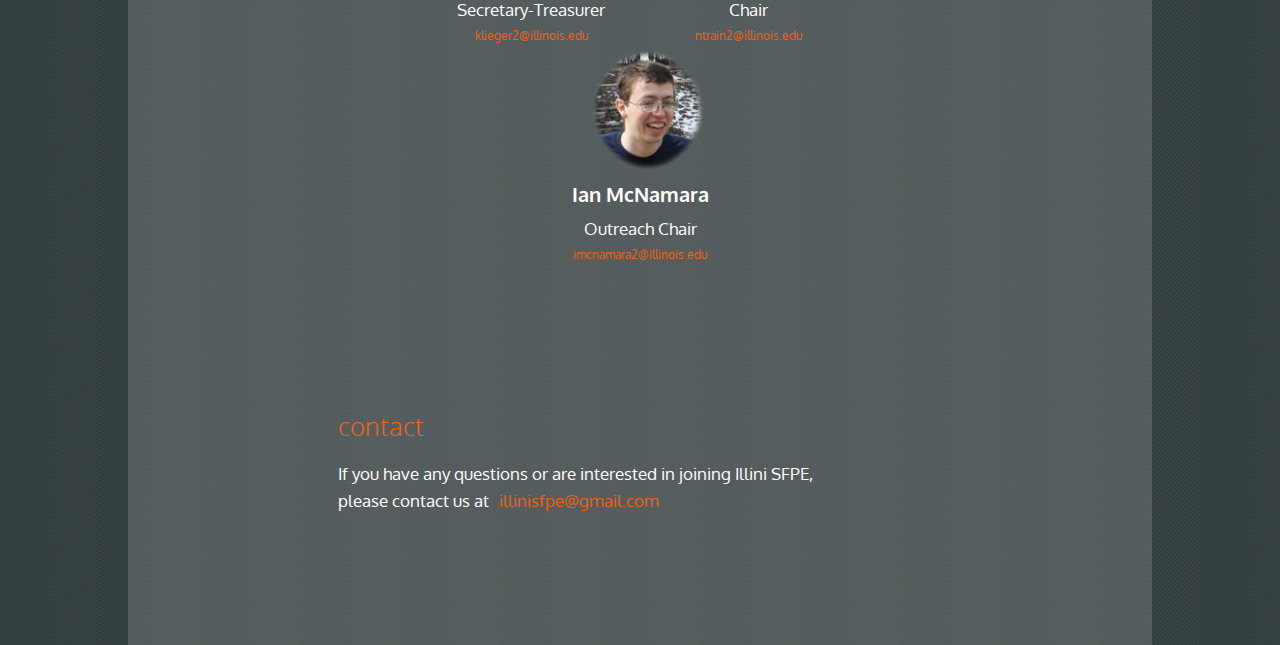
==== commit 3401cceb: "fixes resizing and improves html markup" ====
--- a/index.html
+++ b/index.html
@@ -1,4 +1,5 @@
-<html>
+<!DOCTYPE html>
+<html lang="en">
     <head>
         <title>SFPE UIUC</title>
         <link rel="shortcut icon" href="logo.png">
@@ -6,9 +7,8 @@
         <link href='http://fonts.googleapis.com/css?family=Comfortaa:300' rel='stylesheet' type='text/css'>
         <link href='http://fonts.googleapis.com/css?family=Oxygen:400,300' rel='stylesheet' type='text/css'>
         <link rel="stylesheet" type="text/css" href="illini_sfpe_website.css">
-        <script src="http://ajax.googleapis.com/ajax/libs/jquery/1.11.1/jquery.min.js"></script> 
-    	<script src="//code.jquery.com/jquery-1.10.2.js"></script> 
-        <script src="illini_sfpe_website.js"></script>
+        <script src="http://ajax.googleapis.com/ajax/libs/jquery/1.11.1/jquery.min.js" type="text/javascript" ></script> 
+        <script src="illini_sfpe_website.js" type="text/javascript"></script>
         <script type="text/javascript">
             $(document).ready( function() {
                 /*sets up vertical scroll*/
@@ -16,85 +16,67 @@
                     'scrollSpeed' : 1000
                 });
 
-                /*resizes the fonts when screen size changes*/
-                var holdWidth = $(window).width();
-                $(window).on('resize', function () {
-                    newPercentage = (($(window).width() / holdWidth) * 100) + "%";
-                    $("html").css("font-size", newPercentage)
-                });
-
-                $(".calendar-iframe").css("width", 600);
-                /*resizes the fonts when screen size changes*/
-                var holdWidth = $(window).width();
-                $(window).on('resize', function () {                   
-                    var newPercentage = 0;
-                    var newWidth = 0;
-                    newPercentage = ($(window).width() / holdWidth);
-                    newWidth = ((newPercentage*holdWidth) / 2) + "px";
-                    $(".calendar-iframe").css("width", newWidth)
-                });
+                
                 
             });
         </script>
     </head>
     <body>
-         <div  class="sticky">
+        <div  class="sticky">
             <div class="navbar smint">
-             <iframe align="left" src="http://www.facebook.com/plugins/like.php?href=http%3A%2F%2Fwww.facebook.com/IlliniSFPE" layout="button_count" action="like" colorscheme="light" style="overflow:hidden;width:30%;height:60px;" scrolling="no" allowTransparency="false" frameborder="0" show_faces="false"></iframe>
-                <nav class="navbuttons">
-                    <a href="#events">events</a>
-                    <a href="#about">about</a>
-                    <a href="#calendar">calendar</a>
-                    <a href="#officers">officers</a>
-                    <a href="#contact">contact</a>
-                </nav>
+                <iframe class="facebook" src="http://www.facebook.com/plugins/like.php?href=http%3A%2F%2Fwww.facebook.com/IlliniSFPE"></iframe>
+                <div class="navbuttons">
+                    <nav>
+                        <a href="#events">events</a>
+                        <a href="#about">about</a>
+                        <a href="#calendar">calendar</a>
+                        <a href="#officers">officers</a>
+                        <a href="#contact">contact</a>
+                    </nav>
+                </div>
             </div>
-            <div class="logo smint">
-                <a href="#events">
-                    <img src="logo.png" align="left">
-                    <div class="name_wrapper">
-                    <h1>Illini Society of Fire Protection Engineers</h1>
-                    <h4> University  of Illinois Urbana-Champaign </h4>
-                    </div>
-                </a>
+            <div class="logo-wrapper smint">
+                <div class="logo">
+                    <a href="#events">
+                            <img src="logo.png" alt="logo">
+                            <div class="name_wrapper">
+                                <h1>Illini Society of Fire Protection Engineers</h1>
+                                <h4> University  of Illinois Urbana-Champaign </h4>
+                            </div>
+                   
+                    </a>
+                </div>
             </div>
         </div>
         <div class="box">
             <div class="main">
-           	   <div class="section-wrapper events">
-                        <h4 class="title">Illini SFPE Engineering Open House Exhibit</h4>
+               <div class="section-wrapper events">
+                        <h3 class="title">Illini SFPE Engineering Open House Exhibit</h3>
                         <div class="section">
                             <div class="content_wrapper">
-                                <figure>
-                                    <img class="eoh" src="eoh.JPG" align="right">
+                                    <img class="eoh" src="eoh.JPG" alt="Live-fire propane training exercise at IFSI">
                                     <!-- <! <figcaption>class="content">Live-fire propane training exercise at IFSI</figcaption> -->
-                                </figure>
                             </div>
                             <div class="content_wrapper">
                                 <p> On March 13, 2015, Illini SFPE hosted their annual Engineering Open House demonstration on the Engineering Quad. The demonstration, which was performed three times, involved igniting two fires simultaneously in two seperate 4 ft x 8 ft compartments, one containing a fire sprinkler and the other without a fire sprinkler. The fire sprinkler was able to control and in some cases completely extinguish the fire in its compartment, while the compartment without the fire sprinkler was overwhelmed with fire. The demonstration exhibited the effectiveness of automatic fire sprinklers, along with the stages of fire growth and the destructive power of an uncontrolled fire. Thanks to everyone who made EOH possible; as always, the event was a huge success, and Illini SFPE is looking forward to participating again next year!
                                 </p>
                             </div>
                         </div>
-                        <h4 class="title">Fire Prevention Month with Illini SFPE</h4>
+                        <h3 class="title">Fire Prevention Month with Illini SFPE</h3>
                         <div class="section">
                             <div class="content_wrapper">
-                                <figure>
-                                    <img class="eoh" src="fire.jpg" align="right">
+                                    <img class="eoh" src="fire.jpg" alt="Fire Prevention Night">
                                     <!--<figcaption class="content">Live-fire propane training exercise at IFSI</figcaption>!-->
-                                </figure>
                             </div>
                             <div class="content_wrapper">
                                 <p>To celebrate Fire Prevention Month last October, Illini SFPE hosted a "Fire Prevention Night" at the Illinois Fire Service Institute (IFSI) in Research Park. The event included a tour of IFSI's fire research laboratory and firefighter training grounds, along with a presentation from several fire protection engineers from the engineering firm Amped-I. Illini SFPE would like to thank IFSI, Amped-I, and everyone else who made the event a success!
                                 </p>
                             </div>
                         </div>
-                        <h4 class="title"> </h4>
                         <div class="section">
                             <div class="content_wrapper">
-                                <figure>
-                                    <img class="eoh" src="grade_school.jpg" align="right">
+                                    <img class="eoh" src="grade_school.jpg" alt="Teaching Lessons in Fire Safety at a local elementary school">
                                     <!--<figcaption class="content">Live-fire propane training exercise at IFSI</figcaption>!-->
-                                </figure>
                             </div>
                             <div class="content_wrapper">
                                 <p>Also during Fire Prevention Month, Illini SFPE collaborated with UIUC's Engineering Outreach Society to teach lessons in fire safety at a local elementary school in Urbana. The lesson focused on the elements needed to sustain a fire: heat, oxygen, and fuel. By the end of the lesson, the students were able to better understand why fire extinguishers and other tools are used for fire suppression. The lesson also focused on preventing fires related to Jack-o-lanterns, as it was near Halloween when the lesson was given. The students enjoyed the demonstrations and had many questions about fire scenarios and prevention strategies.
@@ -103,58 +85,58 @@
                        </div>
                     </div>
                 <div class="section-wrapper about">
-                    <h4 class="title">about</h4>
+                    <h3 class="title">about</h3>
                     <div class="section">
-                        <img class="eoh" src="Group_Picture2.jpg" align="right">
+                        <img class="eoh" src="Group_Picture2.jpg" alt="Club Group Picture">
                         <p class="content">Illini Society of Fire Protection Engineers (SFPE) was founded in 2013 and was nationally recognized as an official SFPE chapter in 2014. The group consists of UIUC students, staff, and faculty who promote the science of Fire Protection Engineering on campus and in the surrounding community through hosting events with guest speakers, sponsoring an annual Engineering Open House exhibit, and planning various social functions.</p>
                     </div>
                     </div>
                         <div class="section-wrapper calendar">
-                        <h4 class="title">calendar</h4>
-                        <div class= "section"> 
-                        <center>
-                                <iframe class="calendar-iframe" align="center" src="https://www.google.com/calendar/embed?src=illinisfpe%40gmail.com&ctz=America/Chicago" frameborder="0" scrolling="no">
-                            </iframe>
-                        </center>
+                        <h3 class="title">calendar</h3>
+                        <div class= "section">
+                            <center> 
+                                <iframe class="calendar-iframe" src="https://www.google.com/calendar/embed?src=illinisfpe%40gmail.com&ctz=America/Chicago" >
+                                </iframe>
+                            </center>
                         </div>
                     </div>
                     <div class="section-wrapper officers">
-                        <h4 class="title">officers</h4>
+                        <h3 class="title">officers</h3>
                         <div class="section">
                             <div  class="officer">
-                                <img src="Joey.png">
+                                <img src="Joey.png" alt="President Joseph Willi">
                                 <h4>Joseph Willi</h4>
                                 <p class="content">President</p>
-                                <a href="mailto:willi2@illinois.edu" target="_top">willi2@illinois.edu</a>
+                                <a class="email" href="mailto:willi2@illinois.edu" target="_top">willi2@illinois.edu</a>
                             </div>
                             <div class="officer">
-                                <img src="Jack.png">
+                                <img src="Jack.png" alt="Vice-President Jack Regan">
                                 <h4>John Regan</h4>
                                 <p class="content">Vice President</p>
-                                <a href="mailto:jwregan2@illinois.edu" target="_top">jwregan2@illinois.edu</a>
+                                <a class="email" href="mailto:jwregan2@illinois.edu" target="_top">jwregan2@illinois.edu</a>
                             </div>
                             <div class="officer">
-                                <img src="Alex.png">
+                                <img src="Alex.png" alt="Secretary-Treasurer Alex Klieger">
                                 <h4>Alex Klieger</h4>
                                 <p class="content">Secretary-Treasurer</p>
-                                <a href="mailto:klieger2@illinois.edu" target="_top">klieger2@illinois.edu</a>
+                                <a class="email" href="mailto:klieger2@illinois.edu" target="_top">klieger2@illinois.edu</a>
                             </div>
                             <div class="officer">
-                                <img src="Nick.png">
+                                <img src="Nick.png" alt="Membership/Social Chair Nicholas Traina">
                                 <h4>Nicholas Traina</h4>
                                 <p class="content">Membership/Social Chair</p>
-                                <a href="mailto:ntrain2@illinois.edu" target="_top">ntrain2@illinois.edu</a>
+                                <a class="email" href="mailto:ntrain2@illinois.edu" target="_top">ntrain2@illinois.edu</a>
                             </div>
                             <div class="officer">
-                                <img src="Ian.png">
+                                <img src="Ian.png" alt="Outreach Chair Ian McNamara">
                                 <h4>Ian McNamara</h4>
                                 <p class="content">Outreach Chair</p>
-                                <a href="mailto:imcnamara2@illinois.edu" target="_top">imcnamara2@illinois.edu</a>
+                                <a class="email" href="mailto:imcnamara2@illinois.edu" target="_top">imcnamara2@illinois.edu</a>
                             </div>
                         </div>
                     </div>
                     <div class="section-wrapper contact">
-                        <h4 class="title">contact</h4>
+                        <h3 class="title">contact</h3>
                         <p class="content">If you have any questions or are interested in joining Illini SFPE,</p>
                         <p> please contact us at<a href="mailto:illinisfpe@gmail.com" target="_top">illinisfpe@gmail.com</a> </p>
                    </div>
--- a/illini_sfpe_website.css
+++ b/illini_sfpe_website.css
@@ -1,4 +1,3 @@
-
 html { 
     margin: 0;
     padding: 0;
@@ -6,35 +5,51 @@
 }
 
 h1 { 
-    font-size: 2.4rem;
+    font-size: 2rem;
+}
+
+h3 {
+    font-size: 1.8rem;
+}
+
+h4 {
+    font-size: 1.4rem;
 }
 
 body {
-	background-image: url("green-fibers.png");
-	margin: 0;
-	padding: 0;
-    font-size: 1.4rem;
+    background-image: url("green-fibers.png");
+    margin: 0;
+    padding: 0;
+    font-size: 1.2rem;
 }
 
 .sticky {
     margin: 0;
     padding: 0;
-	position: fixed;
-	width: 100%;
-	top: 0;
+    position: fixed;
+    width: 100%;
+    top: 0;
 }
 
 .navbar {
-	background-color: rgba(68, 68, 68, 0.7);
-	height: 60px;
+    background-color: rgba(68, 68, 68, .9);
+    height: 60px;
+}
+
+.facebook {
+    float: left;
+    overflow:hidden;
+    width:30%;
+    height:60px;
 }
 
 nav {
     margin: 30px 10px 0 0;
     position: absolute;
-    right: 170px;
-    font-size: 20px;
-    padding: 0;
+    right: 10%;
+    font-size: 1.4rem;
+    padding: 0;
+    border: none;
 }
 
 a:link {
@@ -58,38 +73,44 @@
     color: silver;
 }
 
-.logo {
+.logo-wrapper {
+    position: relative;
     box-shadow: 2px 2px 2px rgb(58, 64, 64);
     border-top: solid 2px rgb(58, 64, 64);
     border-bottom: solid 2px rgb(58, 64, 64);
     padding: 0;
+    height: 80px;
     background-image: url('fireFinal01.png');
 }
 
-.logo h1 {
+.logo {
+    position: absolute;
+    left: 10%;
+}
+
+.logo-wrapper h1 {
     font-weight: 300;
 }
 
-.logo h4 {
+.logo-wrapper h4 {
     size: 30px;
-    padding-left:20%;
+    padding-left: 20%;
     padding-bottom: 5px;
     color: rgb(58, 64, 64);
     font-family: 'Comfortaa', sans-serif;
 }
 
-.logo a {
-	display: inline-block;
-}
-.logo .name_wrapper {
-    display: inline-block;
+.logo-wrapper .name_wrapper {
+    display: inline-block;
+    margin: auto 0;
     vertical-align: top;
-}
-
-.logo img {
-	width: 70px;
-	height: 70px;
-	padding: 5px 10px 5px 150px;
+
+}
+
+.logo-wrapper img {
+    width: 70px;
+    height: 70px;
+    padding: 5px 10px 5px 0;
 }
 
 .box {
@@ -111,25 +132,20 @@
     width: 100%;
 }
 
-.title {
-    padding-top: 30px;
-}
-
 .section-wrapper {
     box-sizing: border-box;
-    height: 600px;
     padding-bottom: 50px;
-    padding-top: 50px;
-}
+    padding-top: 90px;
+}
+
 
 .events {
-    padding-top: 150;
-    height: 1500px;
+    padding-top: 150px;
     padding-bottom: 200px;
 }
 
 .section-wrapper.contact {
-    padding-top; 20px;
+    padding-top: 90px;
     height: 300px;
     margin-bottom: 30px;
 }
@@ -151,18 +167,19 @@
 }
 
 .home {
-	position: relative;
-}
+    position: relative;
+}
+
 .home .img_caption_wrapper {
-    position: absolute
     align: right;
     padding-left: 15px;
 }
+
 .title {
     color: rgb(231, 100, 32);
     font-family: 'Oxygen', sans-serif;
     font-weight: 100;
-    font-size: 30px;
+    /*font-size: 30px;*/
     padding-bottom: 3px;
     margin: 5px;
 }
@@ -174,14 +191,16 @@
 }
 
 .about p {
-	padding-top: 30px;
-}
-
-p {
+    padding-top: 30px;
+}
+
+/*p {
     font-size: 16px;
-}
+}*/
+
 .eoh {
     width: 50%;
+    float: right;
 }
 
 /*
@@ -214,9 +233,11 @@
 }
 
 .calendar-iframe {
-    padding: 0px 0px 0px 0px;
+    padding: 0;
     height: 400px;
+    width: 90%;
     border: solid 10px rgb(58, 64, 64);
+    margin: 0 auto;
 }
 
 .officers .section {
@@ -224,7 +245,7 @@
 }
 
 .officer {
-    padding-top: 30px;
+    padding: 0 0 0 30px;
     display: inline-block;
     margin-right: 30px;
     width: 25%;
@@ -238,8 +259,14 @@
 .officer h4, .officer p {
     text-align: center;
     margin: 0;
-}
-
+    padding-bottom: 5px;
+}
+
+.officer .email {
+    font-size: .8rem;
+    padding: 0;
+    margin: 0;
+}
 
 .bottom-image {
     margin:0;
@@ -262,4 +289,14 @@
 }
 
 
-
+@media screen and (max-width: 700px) {
+    html {
+        font-size: 60%;
+    }
+}
+
+@media screen and (max-width: 530px) {
+    html {
+        font-size: 40%;
+    }
+}